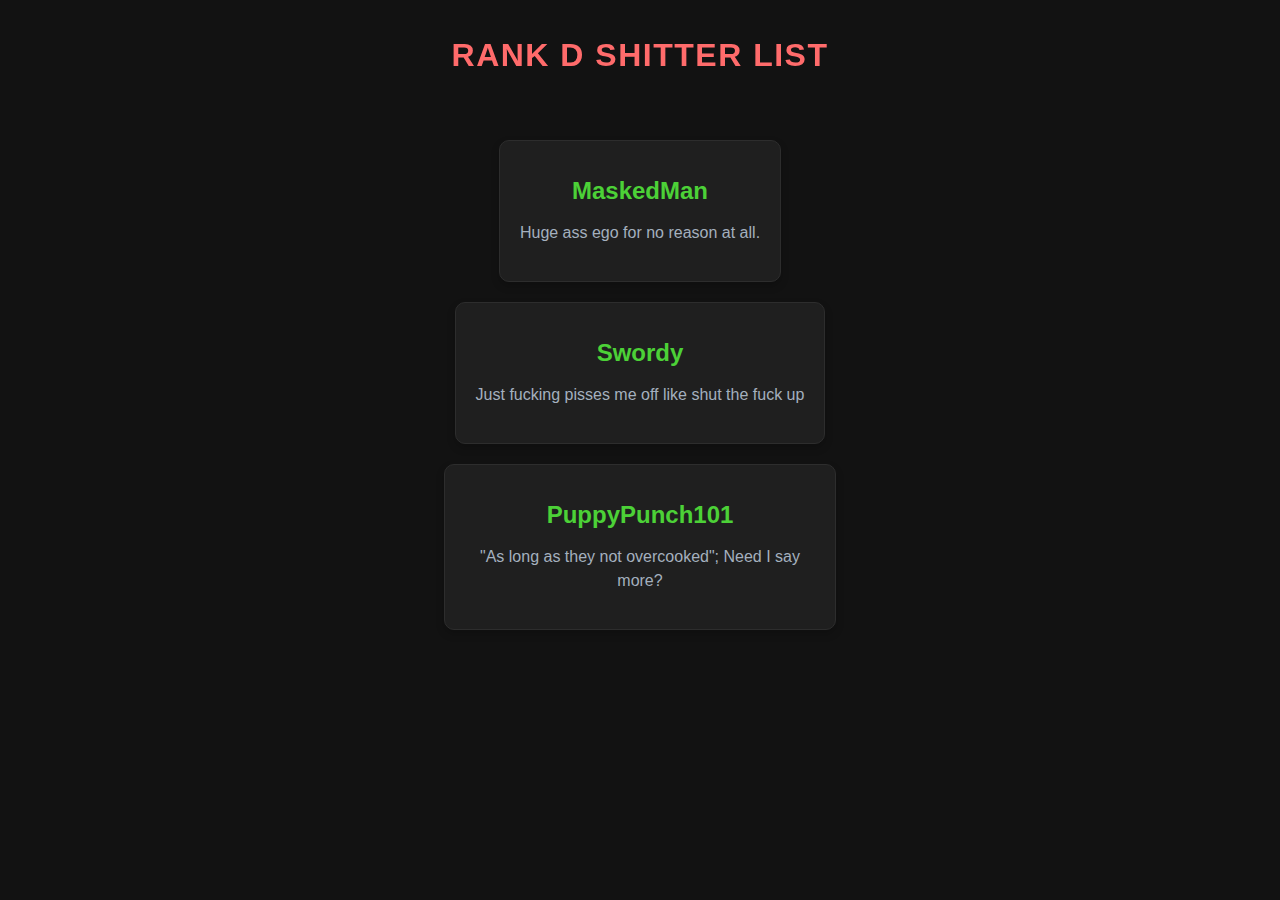
==== index.html @ 9c32daf8 "Add files via upload" ====
<!DOCTYPE html>
<html>
<head>
    <title>Rank D Shitter List</title>
    <style>
        body {
            font-family: 'Segoe UI', Tahoma, Geneva, Verdana, sans-serif;
            margin: 0;
            padding: 0;
            background-color: #121212;
            color: #ffffff;
            display: flex;
            flex-direction: column;
            align-items: center;
            overflow-y: auto;
            padding-top: 60px; /* space for the fixed title */
        }
        
        .main-title {
            font-size: 32px;
            color: #ff6b6b;
            position: fixed; /* make the title fixed */
            top: 10px; /* position from the top */
            left: 50%;
            transform: translateX(-50%); /* center the title */
            text-transform: uppercase;
            letter-spacing: 1.5px;
            z-index: 1000; /* ensure it's above other elements */
        }
        
        .embed-container {
            background-color: #1f1f1f;
            border: 1px solid #2d2d2d;
            border-radius: 10px;
            box-shadow: 0 4px 8px rgba(0, 0, 0, 0.2);
            padding: 20px;
            max-width: 350px;
            text-align: center;
            margin-bottom: 20px; /* space between entries */
        }

        .embed-container:first-of-type {
            margin-top: 80px; /* additional space for the first element */
        }
        
        .title {
            font-size: 24px;
            color: #4cd137;
            margin-bottom: 15px;
        }
        
        .subtext {
            font-size: 16px;
            color: #a4b0be;
            line-height: 1.5;
        }
    </style>
</head>
<body>
    <h2 class="main-title">Rank D Shitter List</h2>
    <div class="embed-container">
        <h1 class="title">MaskedMan</h1>
        <p class="subtext">Huge ass ego for no reason at all.</p>
    </div>
    <div class="embed-container">
        <h1 class="title">Swordy</h1>
        <p class="subtext">Just fucking pisses me off like shut the fuck up</p>
    </div>
    <div class="embed-container">
        <h1 class="title">PuppyPunch101</h1>
        <p class="subtext">"As long as they not overcooked"; Need I say more?</p>
    </div>
</body>
</html>
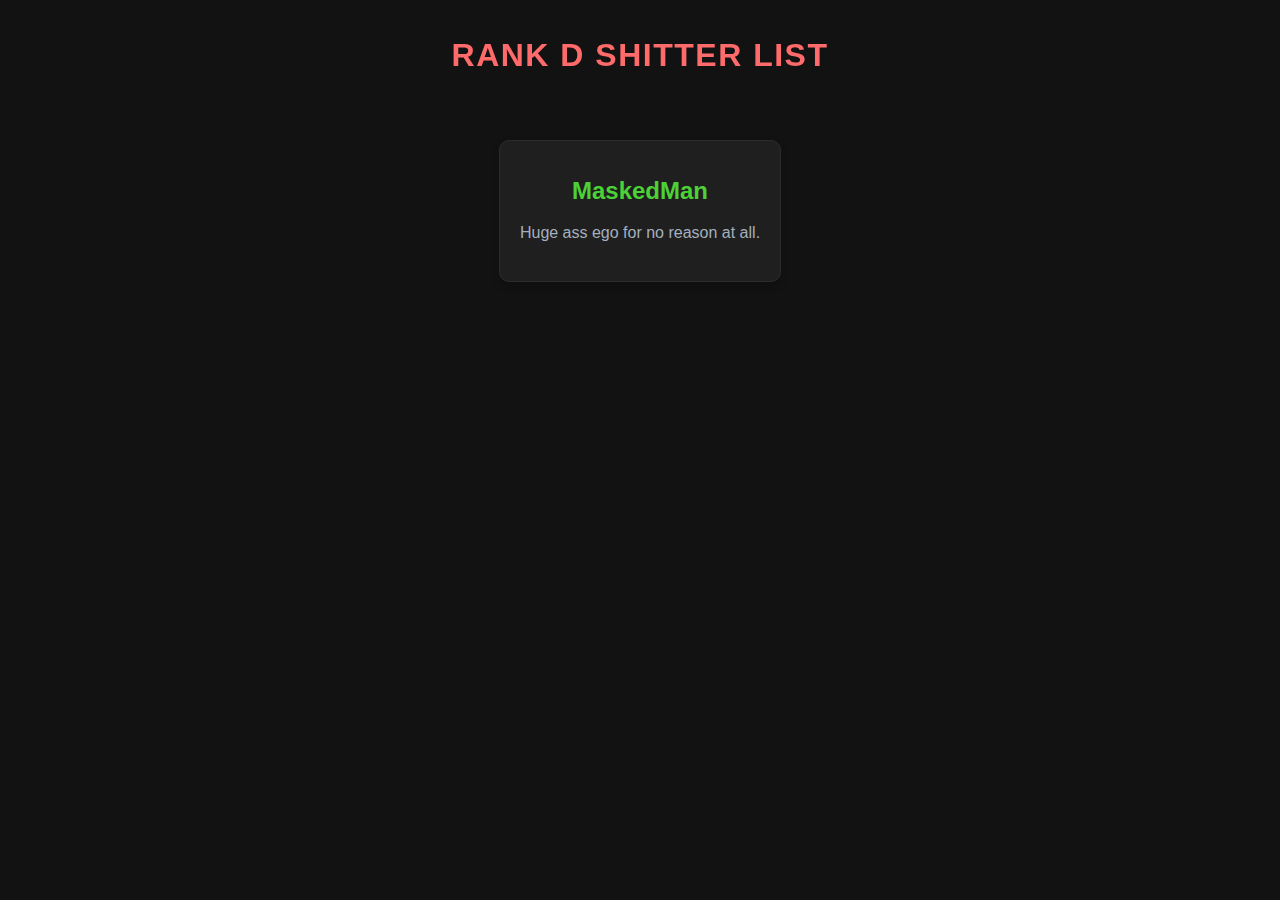
==== commit bf7bb5cc: "Update index.html" ====
--- a/index.html
+++ b/index.html
@@ -62,13 +62,5 @@
         <h1 class="title">MaskedMan</h1>
         <p class="subtext">Huge ass ego for no reason at all.</p>
     </div>
-    <div class="embed-container">
-        <h1 class="title">Swordy</h1>
-        <p class="subtext">Just fucking pisses me off like shut the fuck up</p>
-    </div>
-    <div class="embed-container">
-        <h1 class="title">PuppyPunch101</h1>
-        <p class="subtext">"As long as they not overcooked"; Need I say more?</p>
-    </div>
 </body>
 </html>
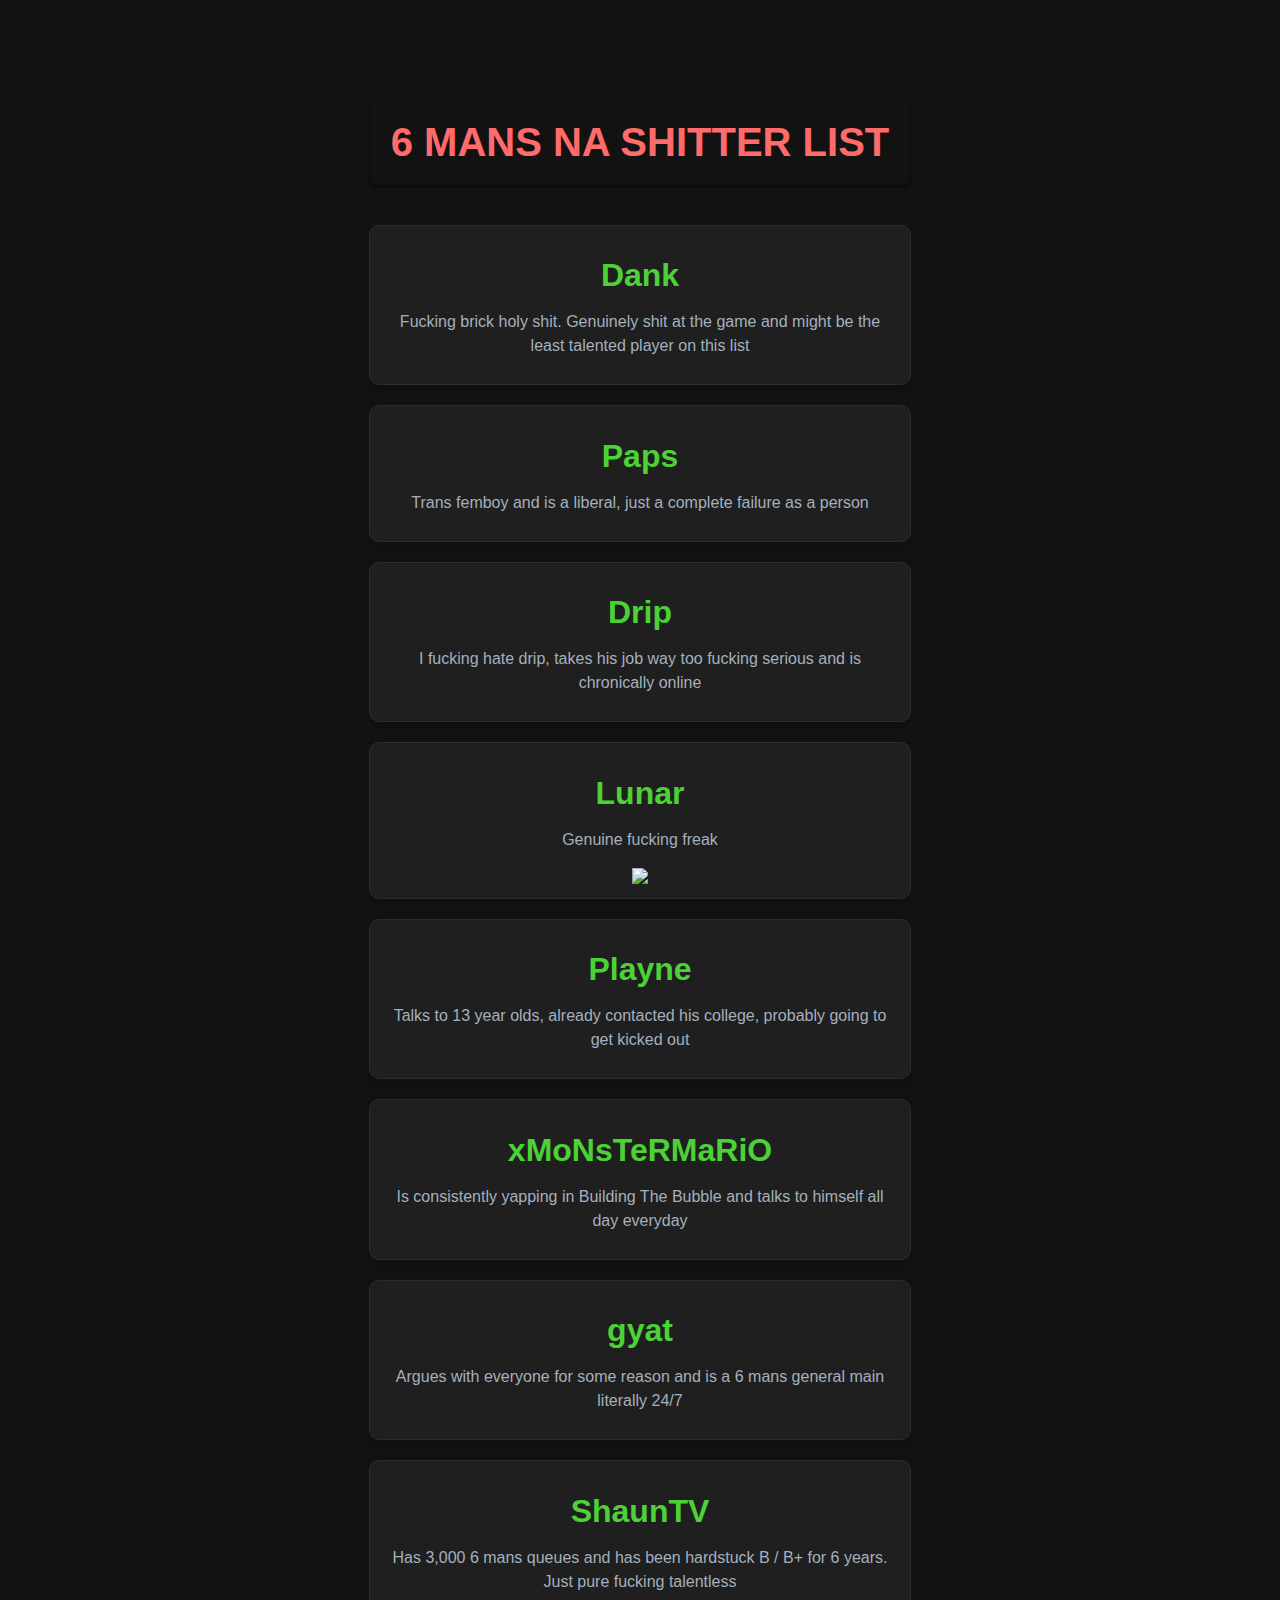
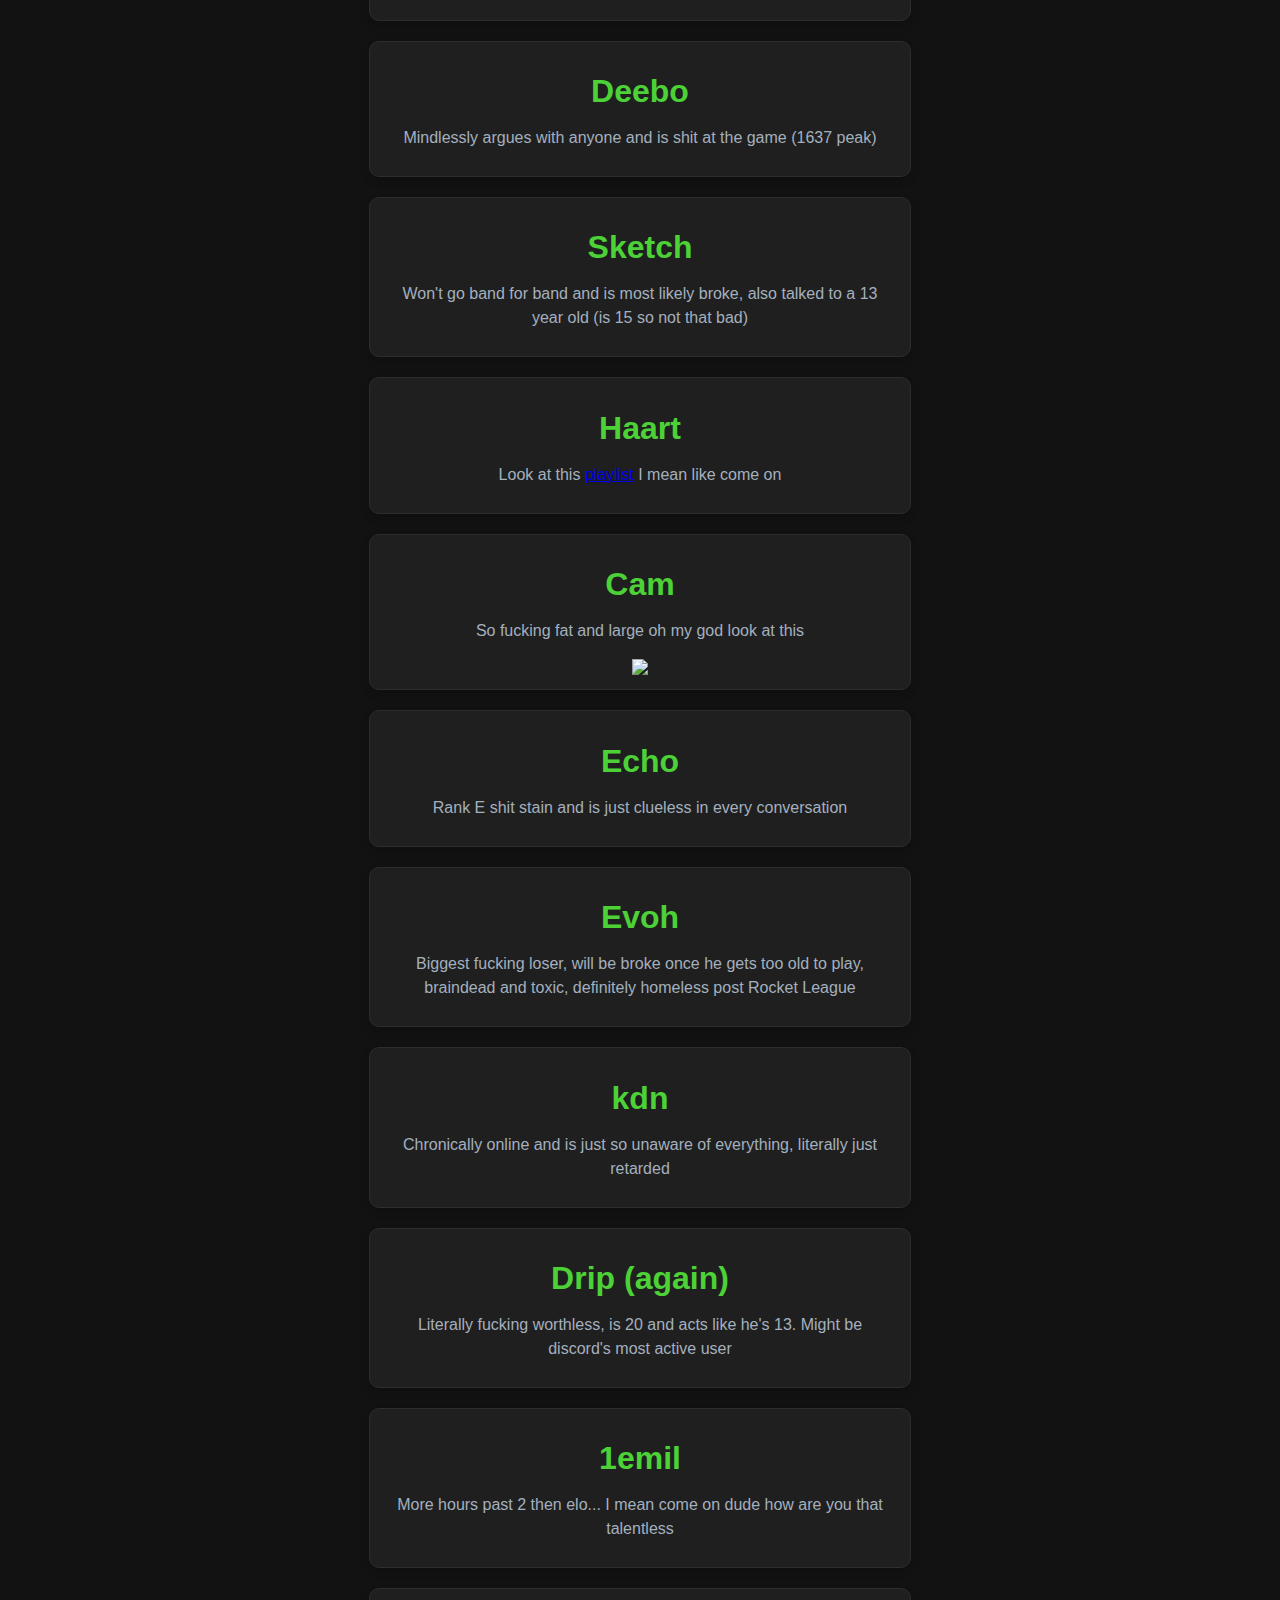
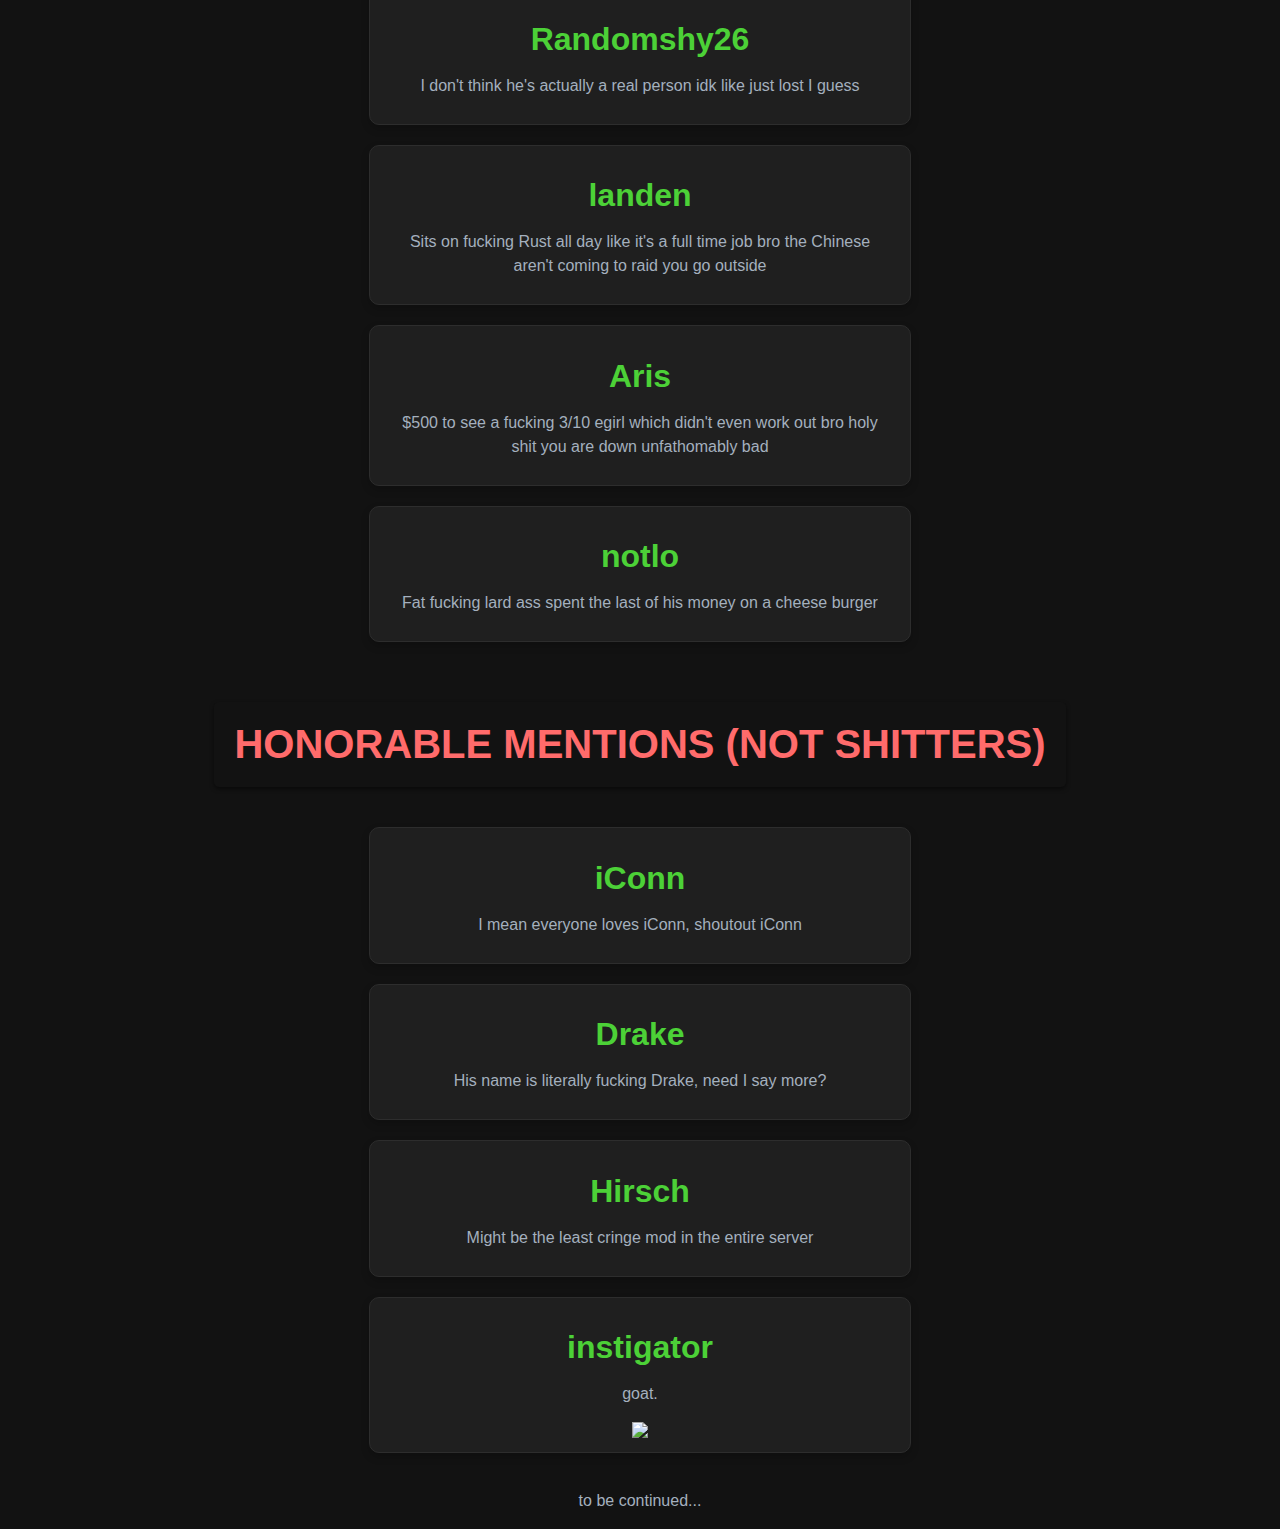
==== commit eb84f557: "Update index.html" ====
--- a/index.html
+++ b/index.html
@@ -1,7 +1,7 @@
 <!DOCTYPE html>
 <html>
 <head>
-    <title>Rank D Shitter List</title>
+    <title>6 Mans NA Shit List</title>
     <style>
         body {
             font-family: 'Segoe UI', Tahoma, Geneva, Verdana, sans-serif;
@@ -15,17 +15,19 @@
             overflow-y: auto;
             padding-top: 60px; /* space for the fixed title */
         }
-        
-        .main-title {
-            font-size: 32px;
+
+        .content-title {
+            font-size: 40px;
             color: #ff6b6b;
-            position: fixed; /* make the title fixed */
-            top: 10px; /* position from the top */
-            left: 50%;
-            transform: translateX(-50%); /* center the title */
+            margin: 40px 0;
             text-transform: uppercase;
-            letter-spacing: 1.5px;
-            z-index: 1000; /* ensure it's above other elements */
+            text-align: center;
+            background-color: #121212; /* same as body background for consistency */
+            padding: 20px; /* some padding for aesthetic */
+            border-radius: 5px; /* optional, for a slightly rounded look */
+            box-shadow: 0 2px 4px rgba(0, 0, 0, 0.5); /* optional, adds depth */
+            width: max-content; /* ensures the background only covers the text */
+            max-width: 90%; 
         }
         
         .embed-container {
@@ -33,23 +35,29 @@
             border: 1px solid #2d2d2d;
             border-radius: 10px;
             box-shadow: 0 4px 8px rgba(0, 0, 0, 0.2);
-            padding: 20px;
-            max-width: 350px;
+            padding: 10px 20px;
+            width: 500px;
             text-align: center;
             margin-bottom: 20px; /* space between entries */
         }
 
-        .embed-container:first-of-type {
-            margin-top: 80px; /* additional space for the first element */
-        }
-        
         .title {
-            font-size: 24px;
+            font-size: 32px;
             color: #4cd137;
             margin-bottom: 15px;
         }
         
+        .subimage {
+            width: 350px;
+        }
+
         .subtext {
+            font-size: 16px;
+            color: #a4b0be;
+            line-height: 1.5;
+        }
+
+        .bottom {
             font-size: 16px;
             color: #a4b0be;
             line-height: 1.5;
@@ -57,10 +65,116 @@
     </style>
 </head>
 <body>
-    <h2 class="main-title">Rank D Shitter List</h2>
+    <h2 class="content-title">6 Mans NA Shitter List</h2>
     <div class="embed-container">
-        <h1 class="title">MaskedMan</h1>
-        <p class="subtext">Huge ass ego for no reason at all.</p>
+        <h1 class="title">Dank</h1>
+        <p class="subtext">Fucking brick holy shit. Genuinely shit at the game and might be the least talented player on this list</p>
     </div>
+    <div class="embed-container">
+        <h1 class="title">Paps</h1>
+        <p class="subtext">Trans femboy and is a liberal, just a complete failure as a person</p>
+    </div>
+    <div class="embed-container">
+        <h1 class="title">Drip</h1>
+        <p class="subtext">I fucking hate drip, takes his job way too fucking serious and is chronically online</p>
+    </div>
+    <div class="embed-container">
+        <h1 class="title">Lunar</h1>
+        <p class="subtext">Genuine fucking freak</p>
+        <img class="subimage" src="https://cdn.discordapp.com/attachments/621742769643454467/1002294001543684136/ezgif-1-fe1ec24dd4.gif?ex=658dca07&is=657b5507&hm=e341e20a75f1bc171e73c95a4790aabe604290309bf7041bd0ae644661bacc8a&">
+    </div>
+    <div class="embed-container">
+        <h1 class="title">Playne</h1>
+        <p class="subtext">Talks to 13 year olds, already contacted his college, probably going to get kicked out</p>
+    </div>
+    <div class="embed-container">
+        <h1 class="title">xMoNsTeRMaRiO</h1>
+        <p class="subtext">Is consistently yapping in Building The Bubble and talks to himself all day everyday</p>
+    </div>
+    <div class="embed-container">
+        <h1 class="title">gyat</h1>
+        <p class="subtext">Argues with everyone for some reason and is a 6 mans general main literally 24/7</p>
+    </div>
+    <div class="embed-container">
+        <h1 class="title">ShaunTV</h1>
+        <p class="subtext">Has 3,000 6 mans queues and has been hardstuck B / B+ for 6 years. Just pure fucking talentless</p>
+    </div>
+    <div class="embed-container">
+        <h1 class="title">Deebo</h1>
+        <p class="subtext">Mindlessly argues with anyone and is shit at the game (1637 peak)</p>
+    </div>
+    <div class="embed-container">
+        <h1 class="title">Sketch</h1>
+        <p class="subtext">Won't go band for band and is most likely broke, also talked to a 13 year old (is 15 so not that bad)</p>
+    </div>
+    <div class="embed-container">
+        <h1 class="title">Haart</h1>
+        <p class="subtext">Look at this <a href=https://open.spotify.com/playlist/35Pq15JHAcwTnUpc6x0HLT>playlist</a> I mean like come on</p>
+    </div>
+    <div class="embed-container">
+        <h1 class="title">Cam</h1>
+        <p class="subtext">So fucking fat and large oh my god look at this</p>
+        <img class="subimage" src="https://cdn.discordapp.com/attachments/930975490460778566/1167331450631245854/file-PdTXjjIkDZp4xDkvcSotej9E.png?ex=658e56a1&is=657be1a1&hm=9e9ab73f0dd86a534aac9c037a10ab021d6a96a2cbc41c2c88e37678b25cfbb6">
+    </div>
+    <div class="embed-container">
+        <h1 class="title">Echo</h1>
+        <p class="subtext">Rank E shit stain and is just clueless in every conversation</p>
+    </div>
+    <div class="embed-container">
+        <h1 class="title">Evoh</h1>
+        <p class="subtext">Biggest fucking loser, will be broke once he gets too old to play, braindead and toxic, definitely homeless post Rocket League</p>
+    </div>
+    <div class="embed-container">
+        <h1 class="title">kdn</h1>
+        <p class="subtext">Chronically online and is just so unaware of everything, literally just retarded</p>
+    </div>
+    <div class="embed-container">
+        <h1 class="title">Drip (again)</h1>
+        <p class="subtext">Literally fucking worthless, is 20 and acts like he's 13. Might be discord's most active user</p>
+    </div>
+    <div class="embed-container">
+        <h1 class="title">1emil</h1>
+        <p class="subtext">More hours past 2 then elo... I mean come on dude how are you that talentless</p>
+    </div>
+    <div class="embed-container">
+        <h1 class="title">Randomshy26</h1>
+        <p class="subtext">I don't think he's actually a real person idk like just lost I guess</p>
+    </div>
+    <div class="embed-container">
+        <h1 class="title">landen</h1>
+        <p class="subtext">Sits on fucking Rust all day like it's a full time job bro the Chinese aren't coming to raid you go outside</p>
+    </div>
+    <div class="embed-container">
+        <h1 class="title">Aris</h1>
+        <p class="subtext">$500 to see a fucking 3/10 egirl which didn't even work out bro holy shit you are down unfathomably bad</p>
+    </div>
+    <div class="embed-container">
+        <h1 class="title">notlo</h1>
+        <p class="subtext">Fat fucking lard ass spent the last of his money on a cheese burger</p>
+    </div>
+    
+
+
+    <h2 class="content-title">Honorable Mentions (Not Shitters)</h2>
+    <div class="embed-container">
+        <h1 class="title">iConn</h1>
+        <p class="subtext">I mean everyone loves iConn, shoutout iConn</p>
+    </div>
+    <div class="embed-container">
+        <h1 class="title">Drake</h1>
+        <p class="subtext">His name is literally fucking Drake, need I say more?</p>
+    </div>
+    <div class="embed-container">
+        <h1 class="title">Hirsch</h1>
+        <p class="subtext">Might be the least cringe mod in the entire server</p>
+    </div>
+    <div class="embed-container">
+        <h1 class="title">instigator</h1>
+        <p class="subtext">goat.</p>
+        <img class="subimage" src="https://cdn.discordapp.com/attachments/930975490460778566/1186193910435946557/Rx3820wb_400x400.jpg?ex=65925c2a&is=657fe72a&hm=ab1f59b7ea1c1e7e8b8e67b4d770ea5acebc30c1d2af4aeb9b29db7d799099cb&">
+    </div>
+    
+    <p class="bottom">to be continued...</p>
+    
 </body>
 </html>
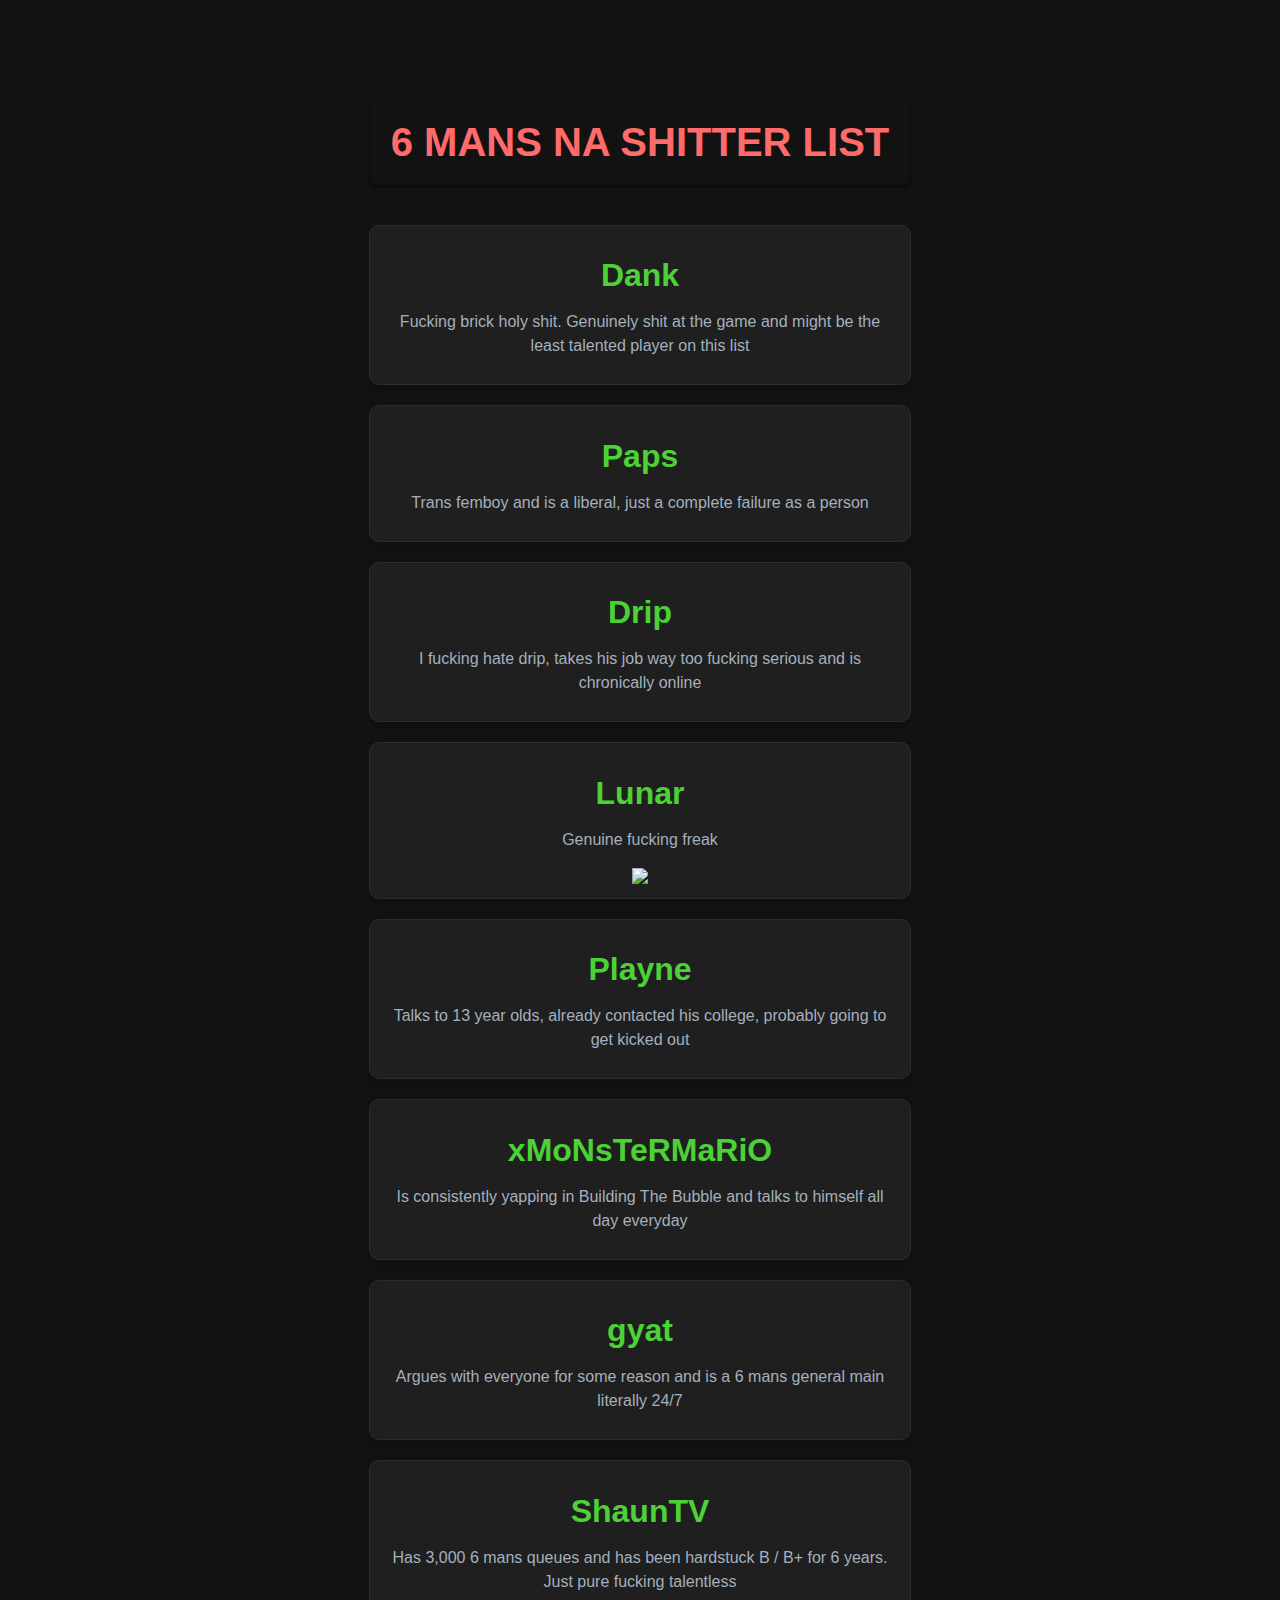
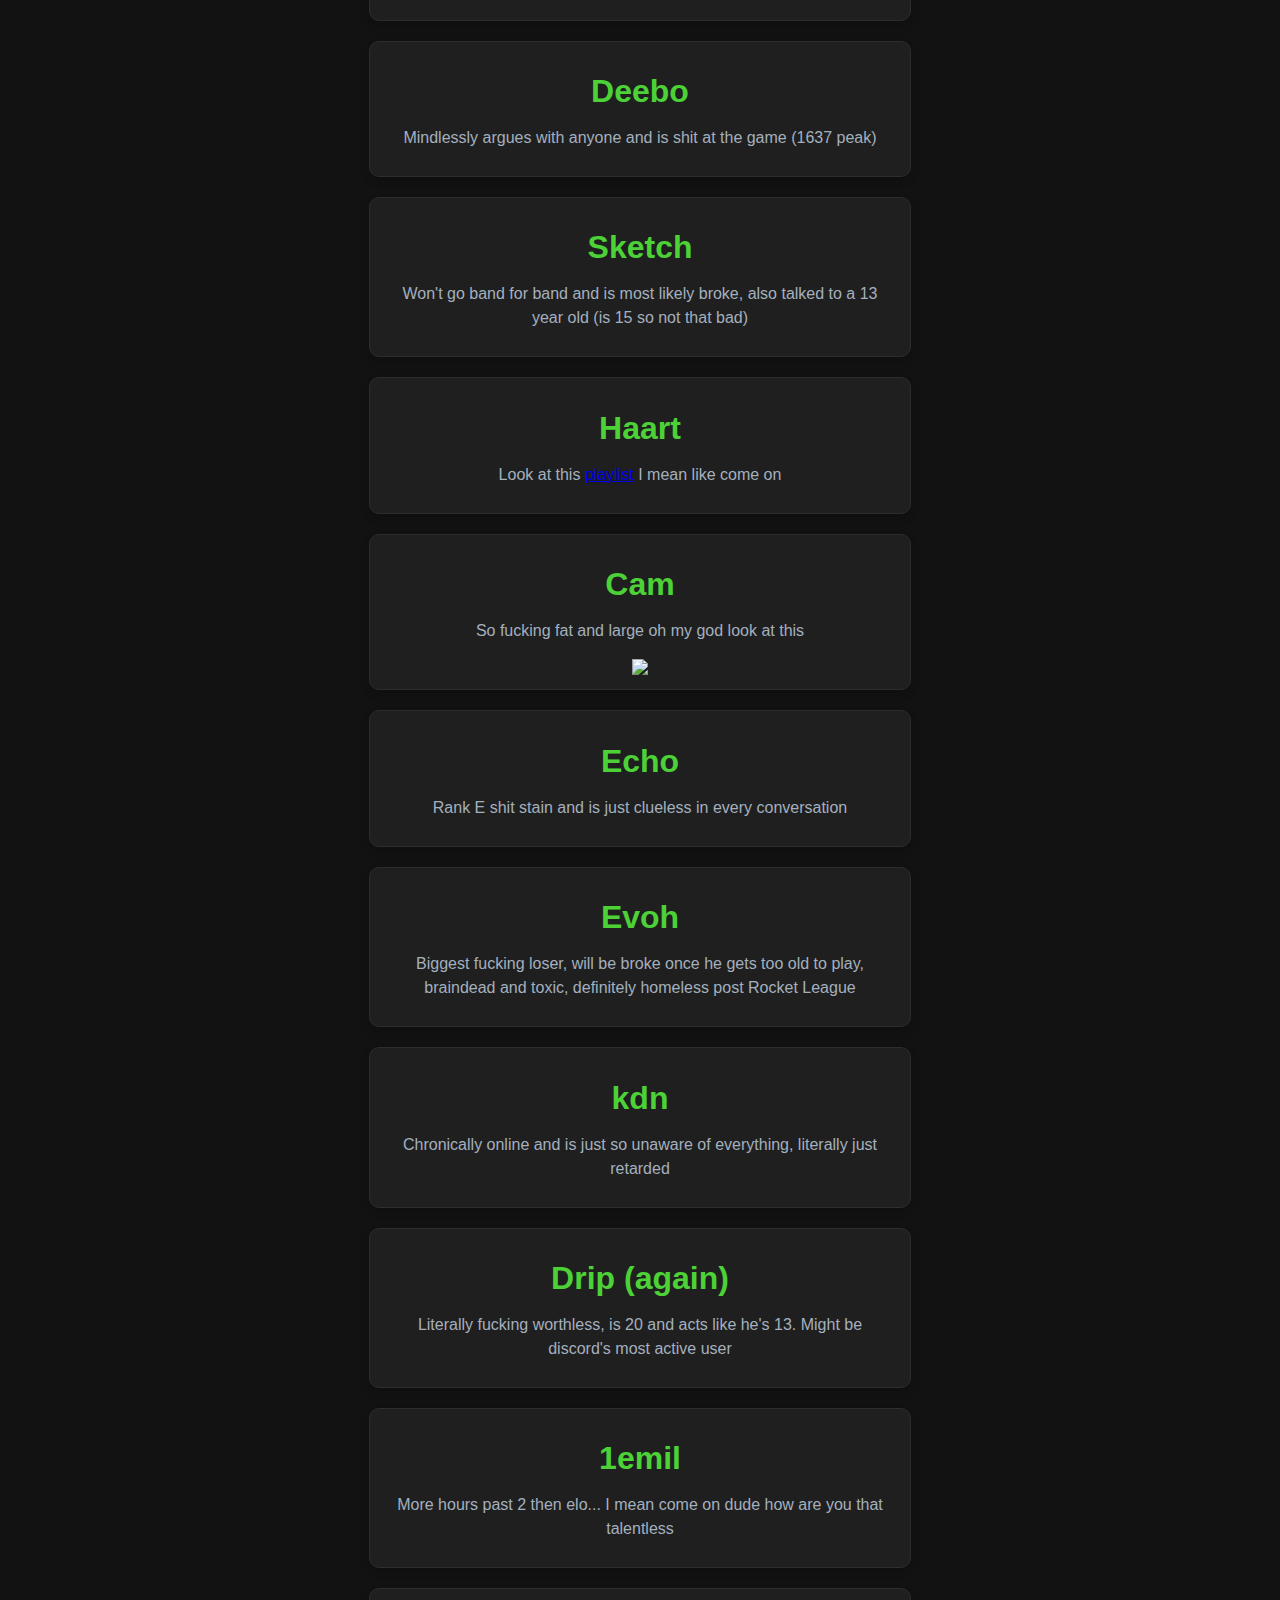
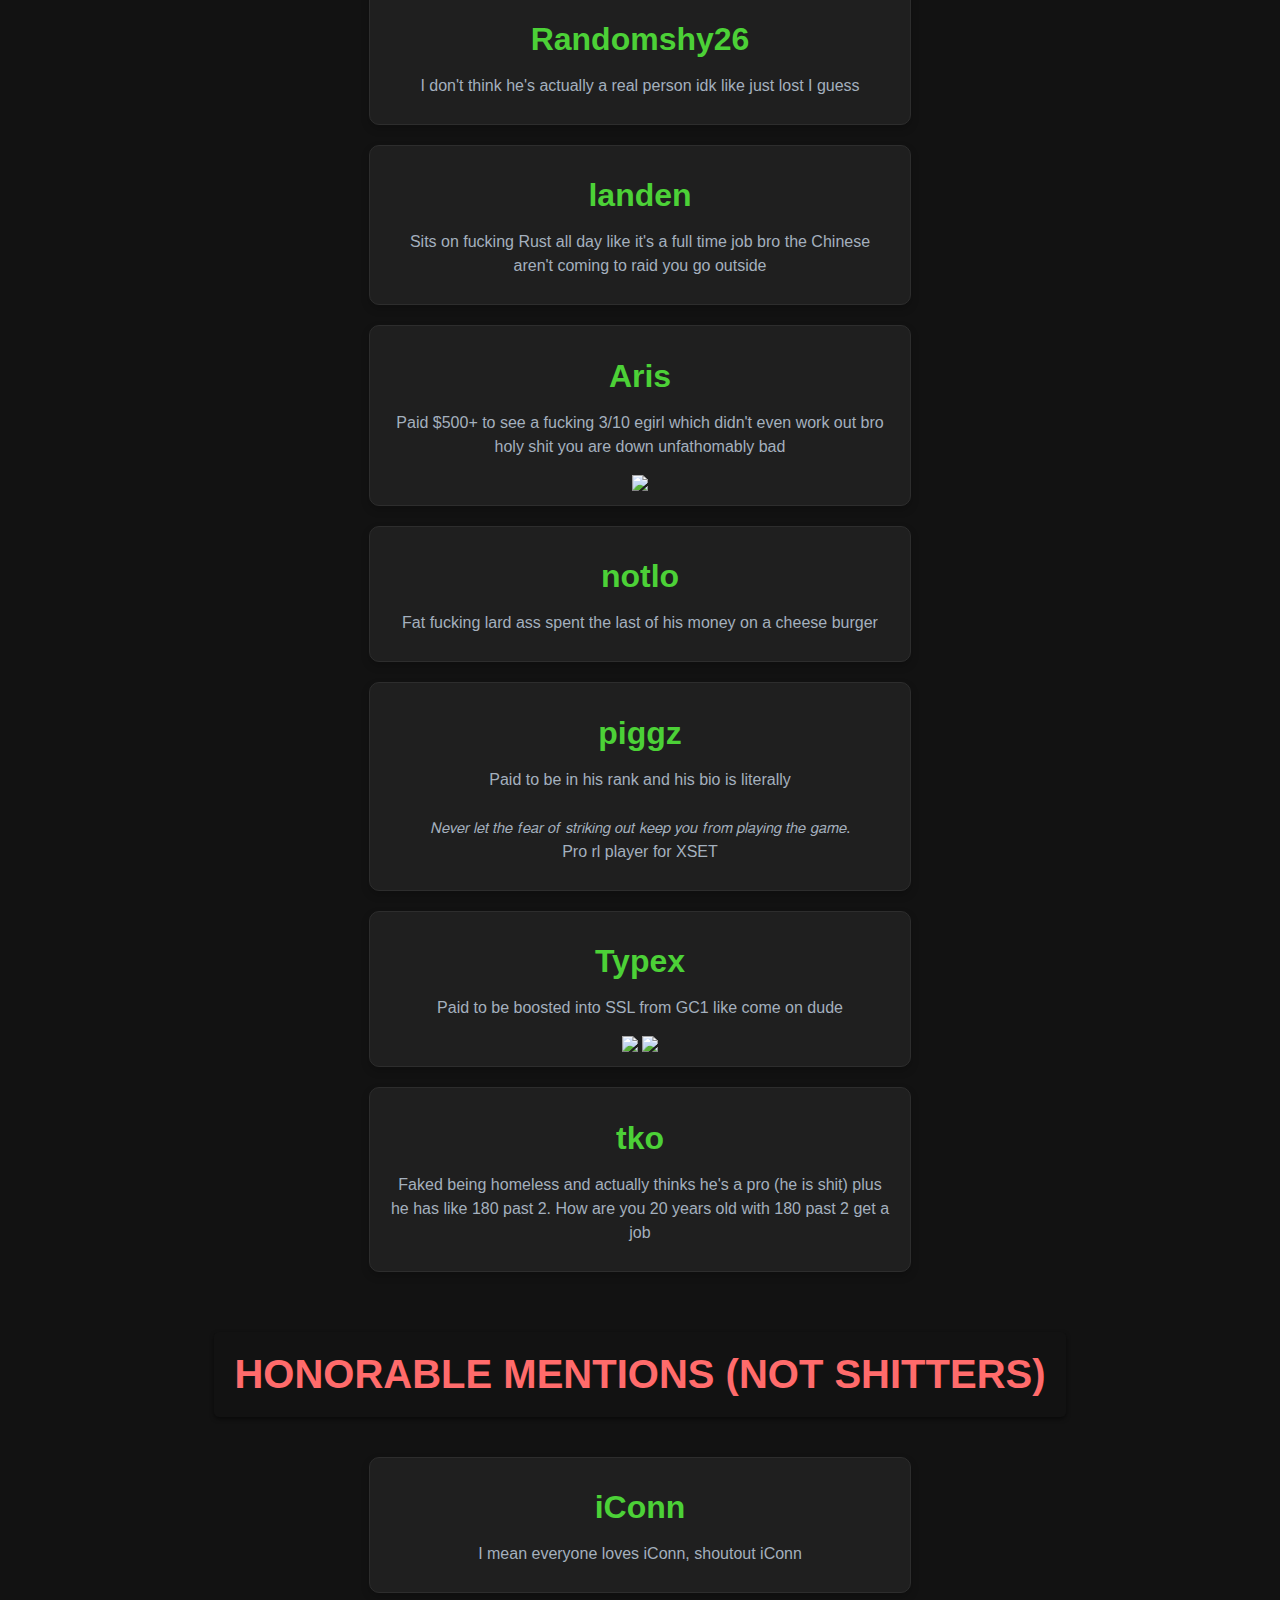
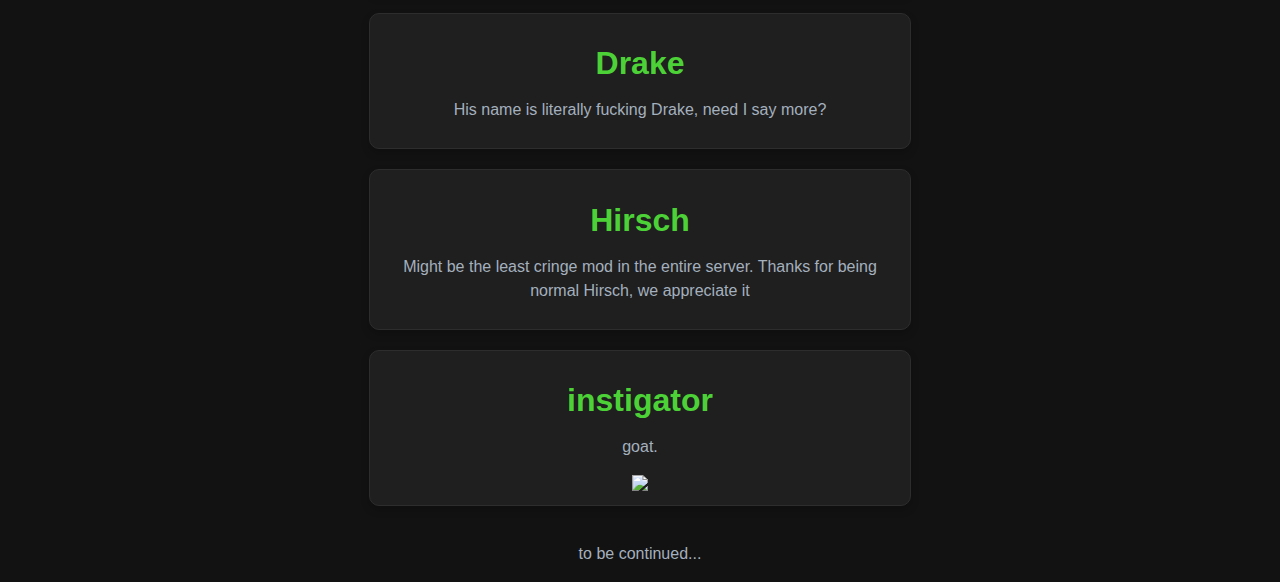
==== commit 6235dfc8: "Update index.html" ====
--- a/index.html
+++ b/index.html
@@ -2,6 +2,15 @@
 <html>
 <head>
     <title>6 Mans NA Shit List</title>
+    <link rel="apple-touch-icon" sizes="180x180" href="https://cdn.discordapp.com/attachments/930975490460778566/1186382942872817695/Rx3820gggwb_400x400.png?ex=65930c37&amp;is=65809737&amp;hm=f20cc4f1c38bc516bd954c93b74b8282093c9cb081061e4e7e5db4926f9dc01a&amp;/apple-touch-icon.png">
+    <link rel="icon" type="image/png" sizes="32x32" href="https://cdn.discordapp.com/attachments/930975490460778566/1186382942872817695/Rx3820gggwb_400x400.png?ex=65930c37&amp;is=65809737&amp;hm=f20cc4f1c38bc516bd954c93b74b8282093c9cb081061e4e7e5db4926f9dc01a&amp;/favicon-32x32.png">
+    <link rel="icon" type="image/png" sizes="16x16" href="https://cdn.discordapp.com/attachments/930975490460778566/1186382942872817695/Rx3820gggwb_400x400.png?ex=65930c37&amp;is=65809737&amp;hm=f20cc4f1c38bc516bd954c93b74b8282093c9cb081061e4e7e5db4926f9dc01a&amp;/favicon-16x16.png">
+    <link rel="manifest" href="https://cdn.discordapp.com/attachments/930975490460778566/1186382942872817695/Rx3820gggwb_400x400.png?ex=65930c37&amp;is=65809737&amp;hm=f20cc4f1c38bc516bd954c93b74b8282093c9cb081061e4e7e5db4926f9dc01a&amp;/site.webmanifest">
+    <link rel="mask-icon" href="https://cdn.discordapp.com/attachments/930975490460778566/1186382942872817695/Rx3820gggwb_400x400.png?ex=65930c37&amp;is=65809737&amp;hm=f20cc4f1c38bc516bd954c93b74b8282093c9cb081061e4e7e5db4926f9dc01a&amp;/safari-pinned-tab.svg" color="#5bbad5">
+    <link rel="shortcut icon" href="https://cdn.discordapp.com/attachments/930975490460778566/1186382942872817695/Rx3820gggwb_400x400.png?ex=65930c37&amp;is=65809737&amp;hm=f20cc4f1c38bc516bd954c93b74b8282093c9cb081061e4e7e5db4926f9dc01a&amp;/favicon.ico">
+    <meta name="msapplication-TileColor" content="#da532c">
+    <meta name="msapplication-config" content="https://cdn.discordapp.com/attachments/930975490460778566/1186382942872817695/Rx3820gggwb_400x400.png?ex=65930c37&amp;is=65809737&amp;hm=f20cc4f1c38bc516bd954c93b74b8282093c9cb081061e4e7e5db4926f9dc01a&amp;/browserconfig.xml">
+    <meta name="theme-color" content="#ffffff">
     <style>
         body {
             font-family: 'Segoe UI', Tahoma, Geneva, Verdana, sans-serif;
@@ -48,7 +57,7 @@
         }
         
         .subimage {
-            width: 350px;
+            width: 400px;
         }
 
         .subtext {
@@ -140,19 +149,34 @@
         <h1 class="title">Randomshy26</h1>
         <p class="subtext">I don't think he's actually a real person idk like just lost I guess</p>
     </div>
-    <div class="embed-container">
+    <div class="embed-container">   
         <h1 class="title">landen</h1>
         <p class="subtext">Sits on fucking Rust all day like it's a full time job bro the Chinese aren't coming to raid you go outside</p>
     </div>
     <div class="embed-container">
         <h1 class="title">Aris</h1>
-        <p class="subtext">$500 to see a fucking 3/10 egirl which didn't even work out bro holy shit you are down unfathomably bad</p>
+        <p class="subtext">Paid $500+ to see a fucking 3/10 egirl which didn't even work out bro holy shit you are down unfathomably bad</p>
+        <img class="subimage" src="https://media.discordapp.net/attachments/963235810331721738/1182902194891145266/image.png?ex=658f9d04&is=657d2804&hm=81caf7035f1134b94c045566a067643f605517431147311d669427c152e6c20c&=&format=webp&quality=lossless&width=765&height=1361">
     </div>
     <div class="embed-container">
         <h1 class="title">notlo</h1>
         <p class="subtext">Fat fucking lard ass spent the last of his money on a cheese burger</p>
     </div>
-    
+    <div class="embed-container">
+        <h1 class="title">piggz</h1>
+        <p class="subtext">Paid to be in his rank and his bio is literally<br><br>𝘕𝘦𝘷𝘦𝘳 𝘭𝘦𝘵 𝘵𝘩𝘦 𝘧𝘦𝘢𝘳 𝘰𝘧 𝘴𝘵𝘳𝘪𝘬𝘪𝘯𝘨 𝘰𝘶𝘵 𝘬𝘦𝘦𝘱 𝘺𝘰𝘶 𝘧𝘳𝘰𝘮 𝘱𝘭𝘢𝘺𝘪𝘯𝘨 𝘵𝘩𝘦 𝘨𝘢𝘮𝘦.<br>Pro rl player for XSET</p>
+    </div>    
+    <div class="embed-container">
+        <h1 class="title">Typex</h1>
+        <p class="subtext">Paid to be boosted into SSL from GC1 like come on dude</p>
+        <img class="subimage" src="https://cdn.discordapp.com/attachments/930975490460778566/1186370017625915512/image.png?ex=6593002d&is=65808b2d&hm=dcac5fe186d98bd66effbc362970f4bd2d88db1f0642d1907f7fd5742faff592&">
+        <img class="subimage" src="https://cdn.discordapp.com/attachments/930975490460778566/1186369968900673626/image.png?ex=65930022&is=65808b22&hm=7044b7421ee31bc68dc128e43e5fc4d65fe4f58db7b4dbcf2470030488a87337&">
+    </div>  
+    <div class="embed-container">
+        <h1 class="title">tko</h1>
+        <p class="subtext">Faked being homeless and actually thinks he's a pro (he is shit) plus he has like 180 past 2. How are you 20 years old with 180 past 2 get a job</p>
+    </div>  
+
 
 
     <h2 class="content-title">Honorable Mentions (Not Shitters)</h2>
@@ -166,7 +190,7 @@
     </div>
     <div class="embed-container">
         <h1 class="title">Hirsch</h1>
-        <p class="subtext">Might be the least cringe mod in the entire server</p>
+        <p class="subtext">Might be the least cringe mod in the entire server. Thanks for being normal Hirsch, we appreciate it</p>
     </div>
     <div class="embed-container">
         <h1 class="title">instigator</h1>
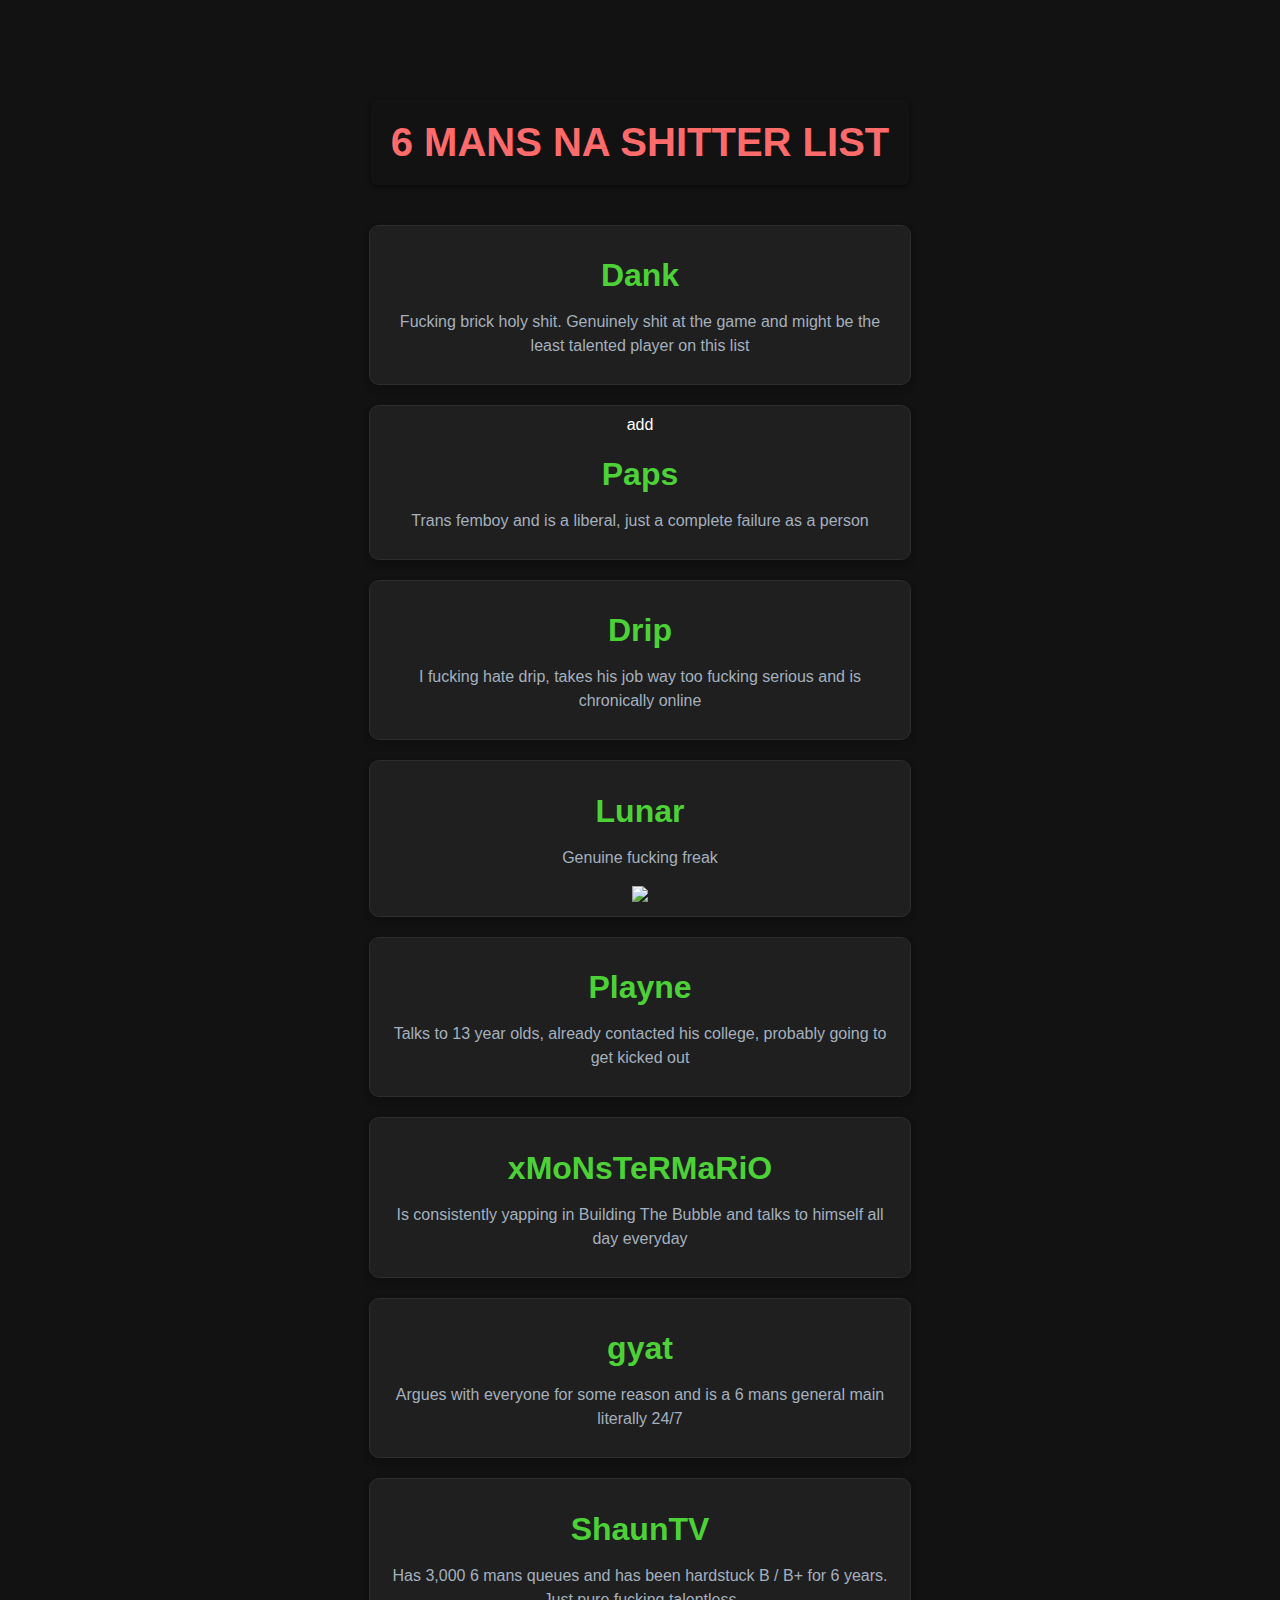
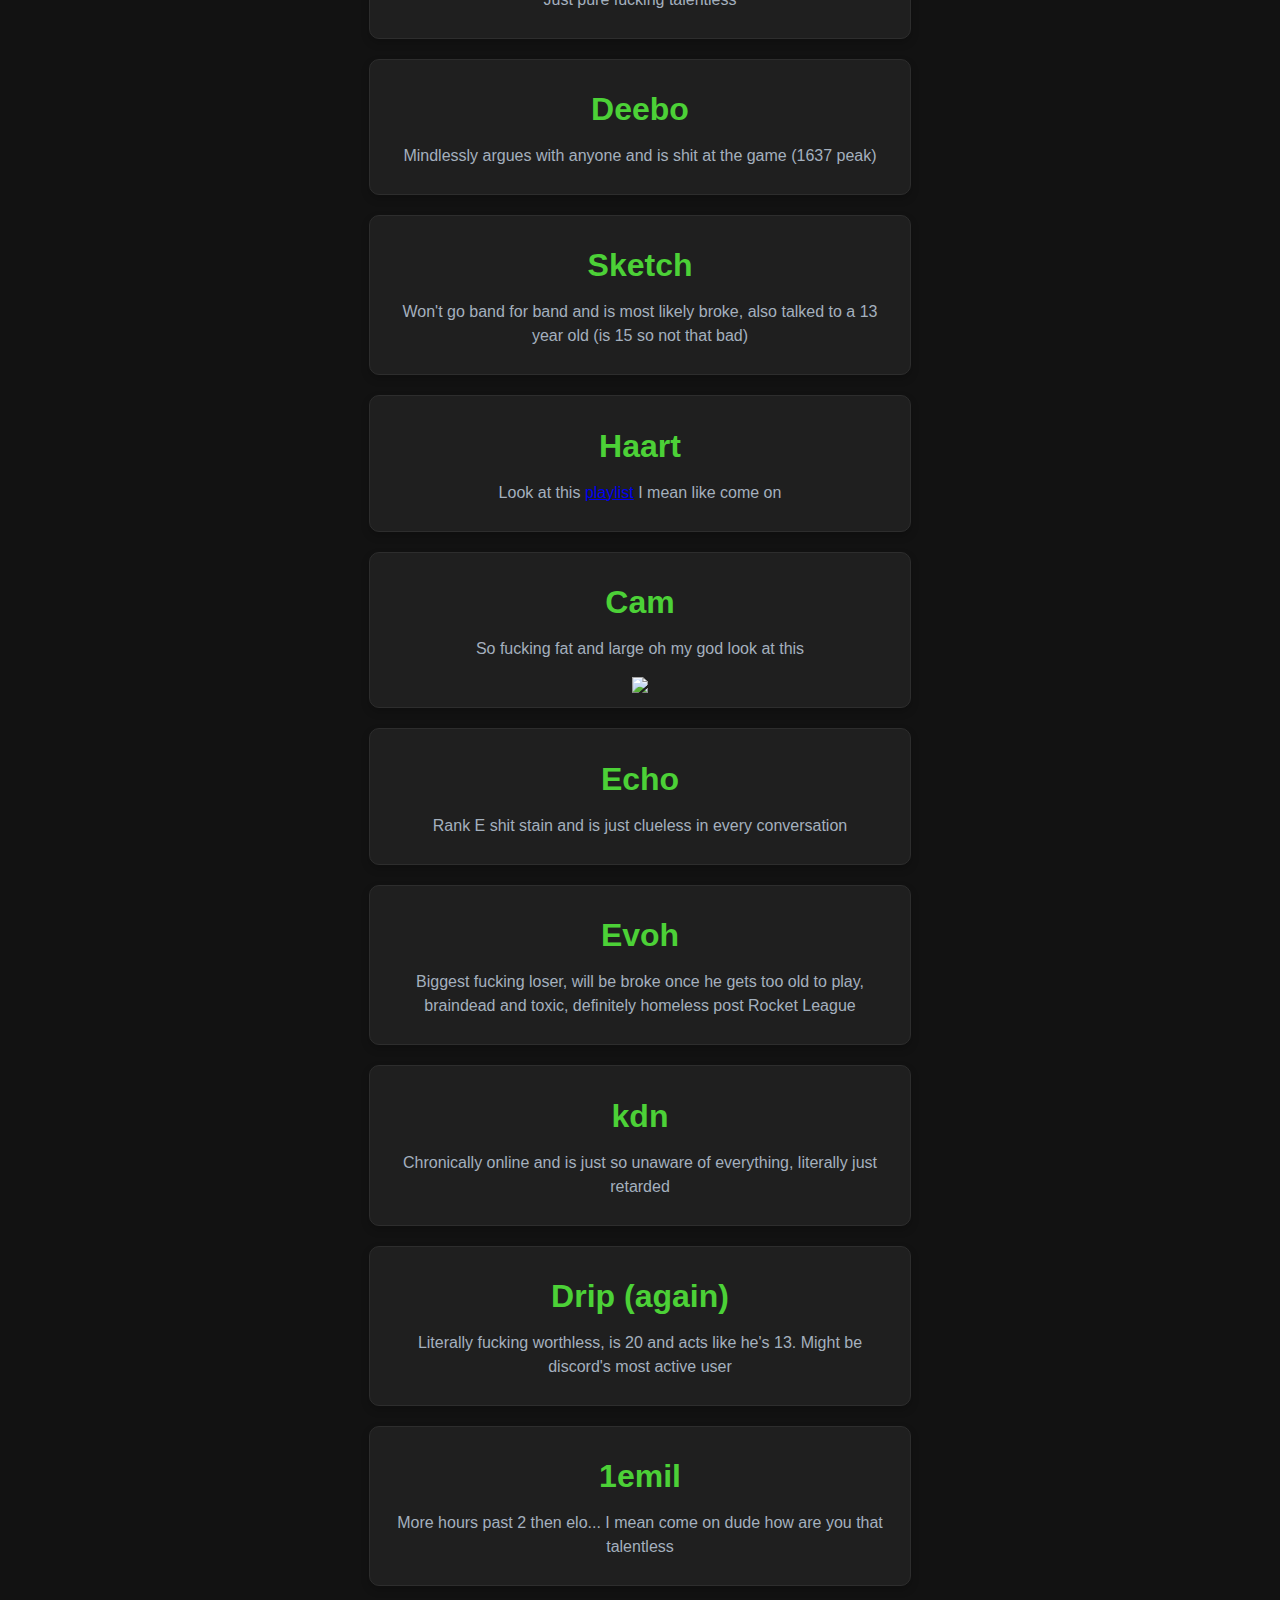
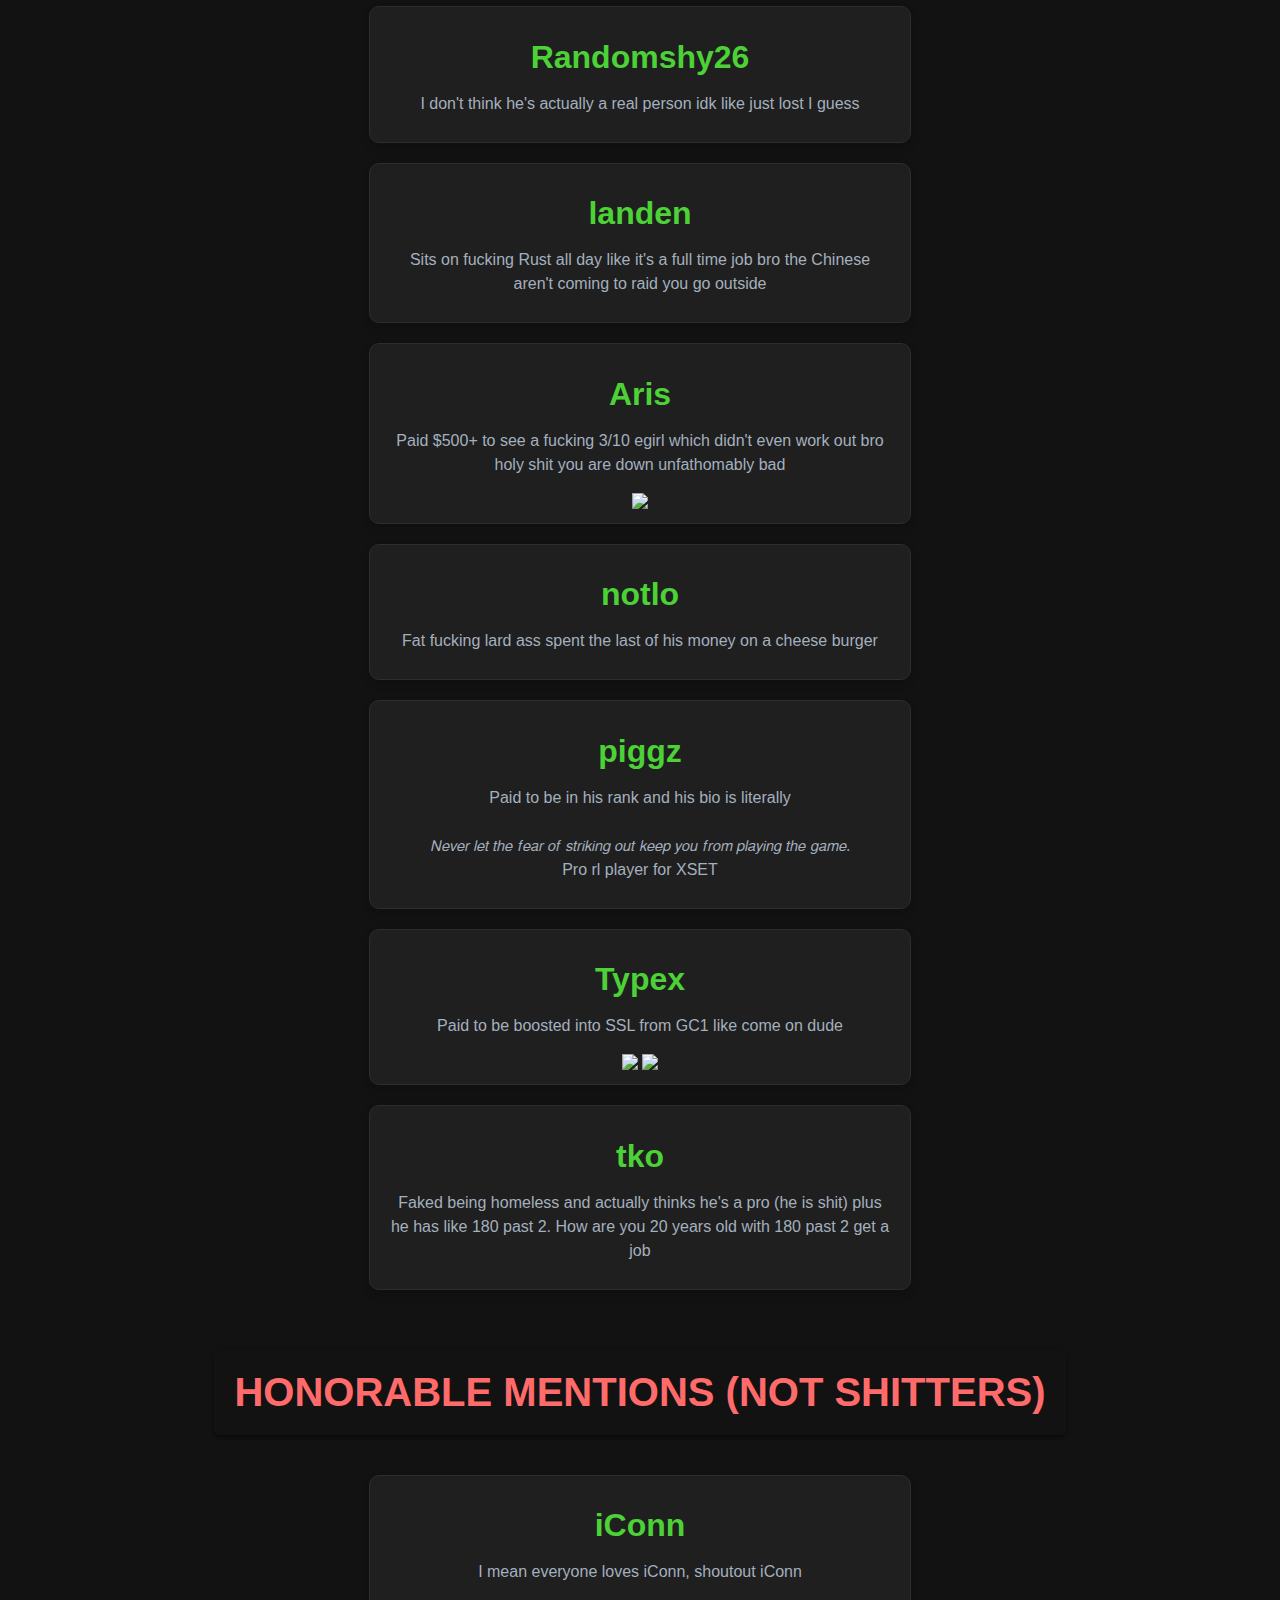
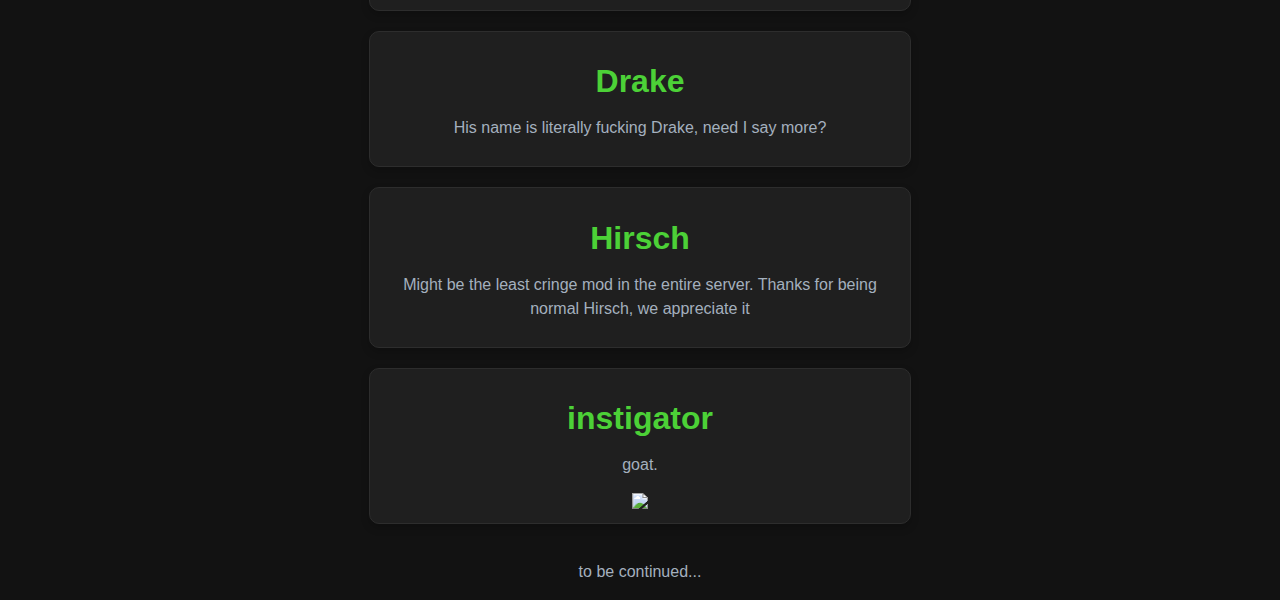
==== commit 968aeebd: "Update index.html" ====
--- a/index.html
+++ b/index.html
@@ -2,15 +2,19 @@
 <html>
 <head>
     <title>6 Mans NA Shit List</title>
-    <link rel="apple-touch-icon" sizes="180x180" href="https://cdn.discordapp.com/attachments/930975490460778566/1186382942872817695/Rx3820gggwb_400x400.png?ex=65930c37&amp;is=65809737&amp;hm=f20cc4f1c38bc516bd954c93b74b8282093c9cb081061e4e7e5db4926f9dc01a&amp;/apple-touch-icon.png">
-    <link rel="icon" type="image/png" sizes="32x32" href="https://cdn.discordapp.com/attachments/930975490460778566/1186382942872817695/Rx3820gggwb_400x400.png?ex=65930c37&amp;is=65809737&amp;hm=f20cc4f1c38bc516bd954c93b74b8282093c9cb081061e4e7e5db4926f9dc01a&amp;/favicon-32x32.png">
-    <link rel="icon" type="image/png" sizes="16x16" href="https://cdn.discordapp.com/attachments/930975490460778566/1186382942872817695/Rx3820gggwb_400x400.png?ex=65930c37&amp;is=65809737&amp;hm=f20cc4f1c38bc516bd954c93b74b8282093c9cb081061e4e7e5db4926f9dc01a&amp;/favicon-16x16.png">
-    <link rel="manifest" href="https://cdn.discordapp.com/attachments/930975490460778566/1186382942872817695/Rx3820gggwb_400x400.png?ex=65930c37&amp;is=65809737&amp;hm=f20cc4f1c38bc516bd954c93b74b8282093c9cb081061e4e7e5db4926f9dc01a&amp;/site.webmanifest">
-    <link rel="mask-icon" href="https://cdn.discordapp.com/attachments/930975490460778566/1186382942872817695/Rx3820gggwb_400x400.png?ex=65930c37&amp;is=65809737&amp;hm=f20cc4f1c38bc516bd954c93b74b8282093c9cb081061e4e7e5db4926f9dc01a&amp;/safari-pinned-tab.svg" color="#5bbad5">
-    <link rel="shortcut icon" href="https://cdn.discordapp.com/attachments/930975490460778566/1186382942872817695/Rx3820gggwb_400x400.png?ex=65930c37&amp;is=65809737&amp;hm=f20cc4f1c38bc516bd954c93b74b8282093c9cb081061e4e7e5db4926f9dc01a&amp;/favicon.ico">
-    <meta name="msapplication-TileColor" content="#da532c">
-    <meta name="msapplication-config" content="https://cdn.discordapp.com/attachments/930975490460778566/1186382942872817695/Rx3820gggwb_400x400.png?ex=65930c37&amp;is=65809737&amp;hm=f20cc4f1c38bc516bd954c93b74b8282093c9cb081061e4e7e5db4926f9dc01a&amp;/browserconfig.xml">
-    <meta name="theme-color" content="#ffffff">
+    <link rel="apple-touch-icon" sizes="180x180" href="https://cdn.discordapp.com/attachments/930975490460778566/1186382942872817695/Rx3820gggwb_400x400.png?ex=65930c37&amp;is=65809737&amp;hm=f20cc4f1c38bc516bd954c93b74b8282093c9cb081061e4e7e5db4926f9dc01a&amp;">
+    <link rel="icon" type="image/png" sizes="32x32" href="https://cdn.discordapp.com/attachments/930975490460778566/1186382942872817695/Rx3820gggwb_400x400.png?ex=65930c37&amp;is=65809737&amp;hm=f20cc4f1c38bc516bd954c93b74b8282093c9cb081061e4e7e5db4926f9dc01a&amp;">
+    <link rel="icon" type="image/png" sizes="16x16" href="https://cdn.discordapp.com/attachments/930975490460778566/1186382942872817695/Rx3820gggwb_400x400.png?ex=65930c37&amp;is=65809737&amp;hm=f20cc4f1c38bc516bd954c93b74b8282093c9cb081061e4e7e5db4926f9dc01a&amp;">
+    <link rel="manifest" href="https://cdn.discordapp.com/attachments/930975490460778566/1186382942872817695/Rx3820gggwb_400x400.png?ex=65930c37&amp;is=65809737&amp;hm=f20cc4f1c38bc516bd954c93b74b8282093c9cb081061e4e7e5db4926f9dc01a&amp;">
+    <link rel="mask-icon" href="https://cdn.discordapp.com/attachments/930975490460778566/1186382942872817695/Rx3820gggwb_400x400.png?ex=65930c37&amp;is=65809737&amp;hm=f20cc4f1c38bc516bd954c93b74b8282093c9cb081061e4e7e5db4926f9dc01a&amp;" color="#5bbad5">
+    <link rel="shortcut icon" href="https://cdn.discordapp.com/attachments/930975490460778566/1186382942872817695/Rx3820gggwb_400x400.png?ex=65930c37&amp;is=65809737&amp;hm=f20cc4f1c38bc516bd954c93b74b8282093c9cb081061e4e7e5db4926f9dc01a&amp;">
+    
+    <meta property="og:title" content="6 Mansn NA Shit List" />
+    <meta property="og:description" content="THe worst of the worst" />
+    <meta property="og:image" content="https://cdn.discordapp.com/attachments/930975490460778566/1186415356659630140/tdd.png?ex=65932a67&is=6580b567&hm=b5d4313112f2eb5ded8824e0728516e9c30e6b73ec4e14681ed4dbf60b720197&" />
+    <meta property="og:url" content="https://www.6mans.xyz" />
+    <meta property="og:type" content="website" />
+    
     <style>
         body {
             font-family: 'Segoe UI', Tahoma, Geneva, Verdana, sans-serif;
@@ -34,7 +38,7 @@
             background-color: #121212; /* same as body background for consistency */
             padding: 20px; /* some padding for aesthetic */
             border-radius: 5px; /* optional, for a slightly rounded look */
-            box-shadow: 0 2px 4px rgba(0, 0, 0, 0.5); /* optional, adds depth */
+            box-shadow: 0 2px 4px rgba(0, 0, 0, 0.5); /* optional, s depth */
             width: max-content; /* ensures the background only covers the text */
             max-width: 90%; 
         }
@@ -79,7 +83,7 @@
         <h1 class="title">Dank</h1>
         <p class="subtext">Fucking brick holy shit. Genuinely shit at the game and might be the least talented player on this list</p>
     </div>
-    <div class="embed-container">
+    <div class="embed-container">add
         <h1 class="title">Paps</h1>
         <p class="subtext">Trans femboy and is a liberal, just a complete failure as a person</p>
     </div>
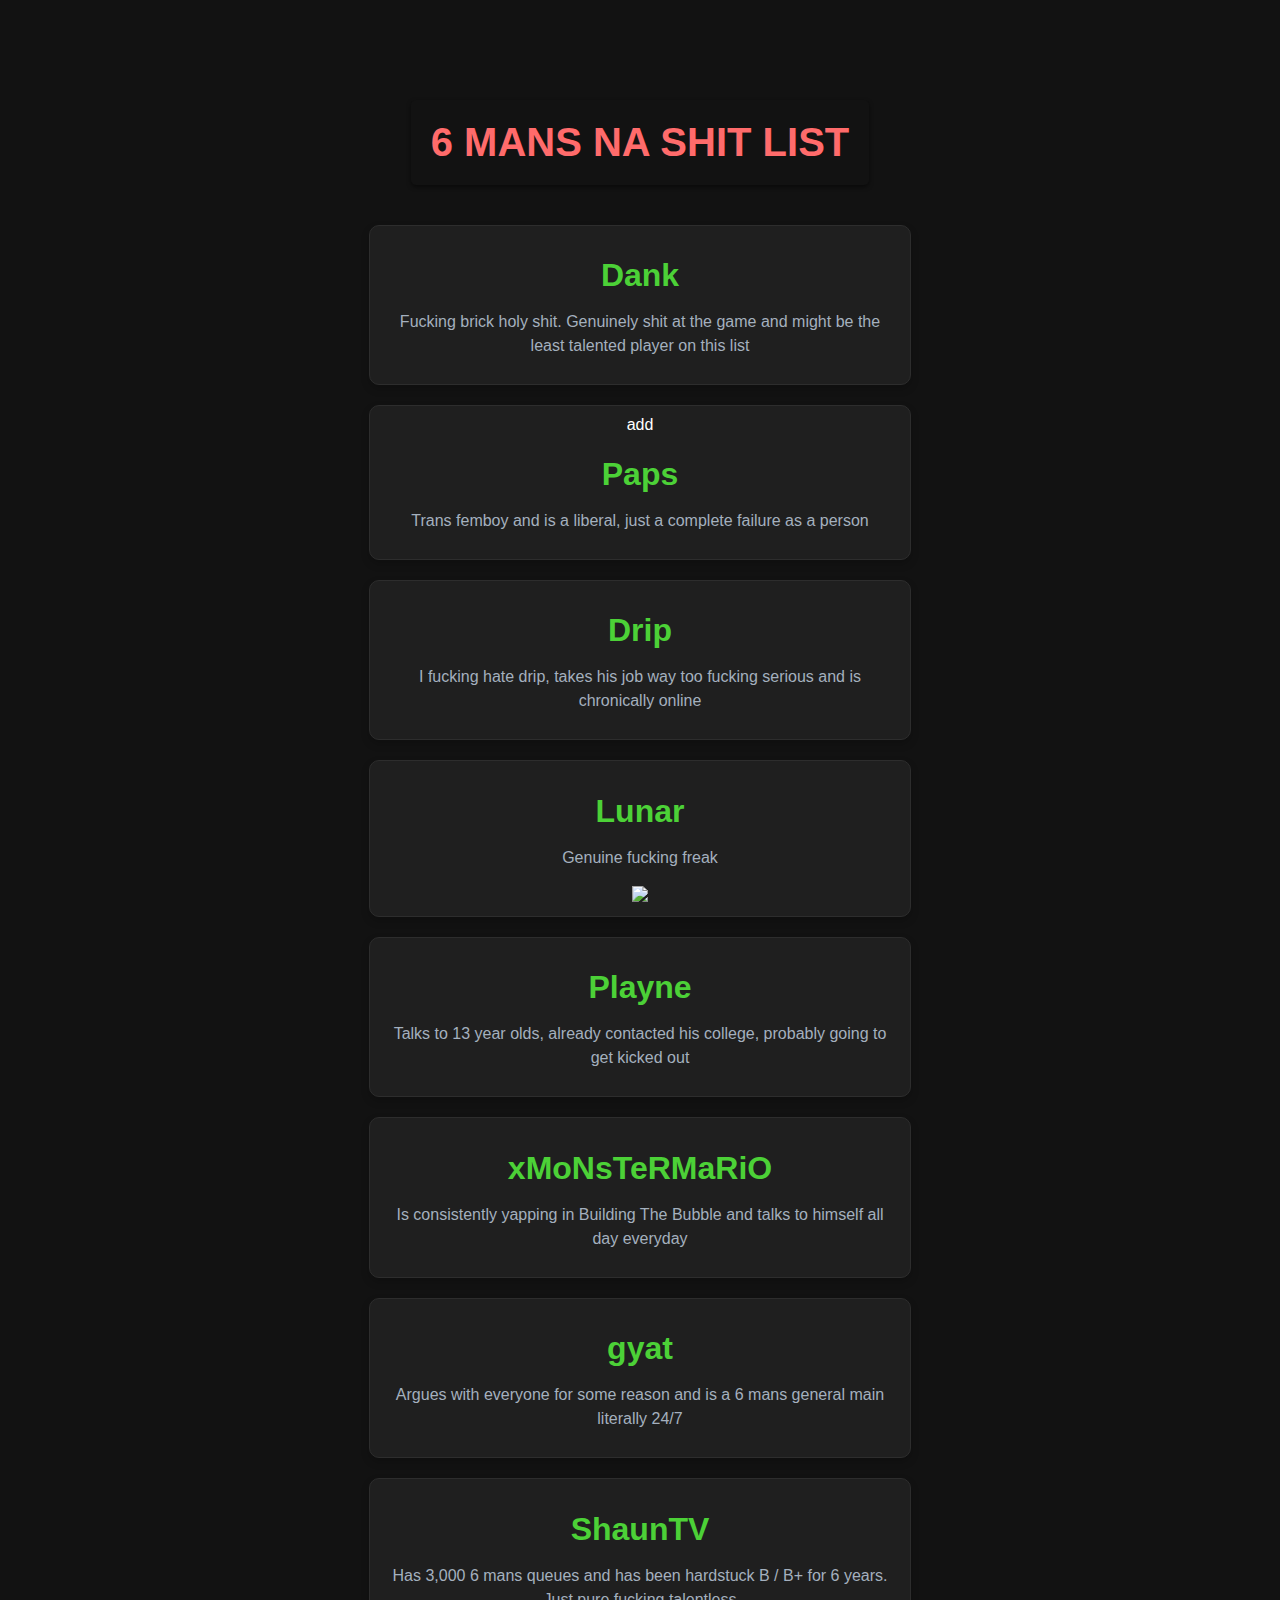
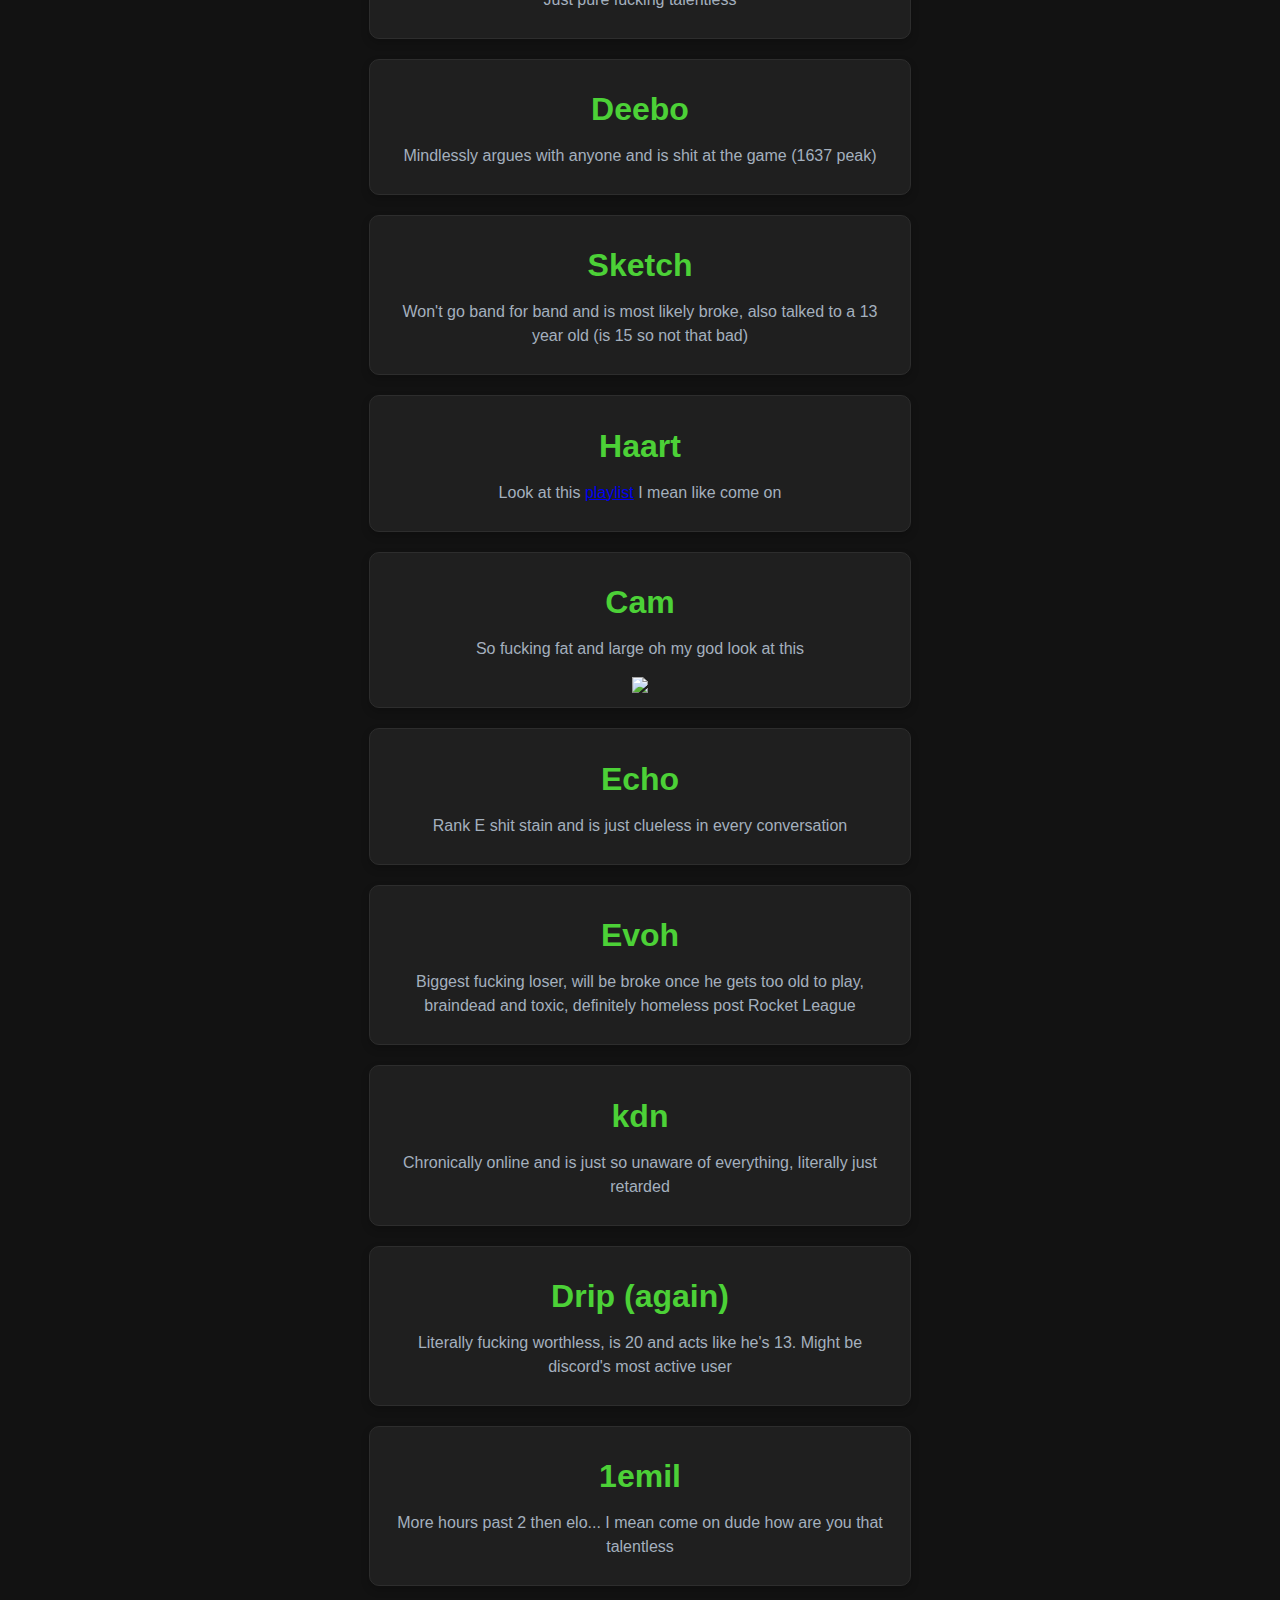
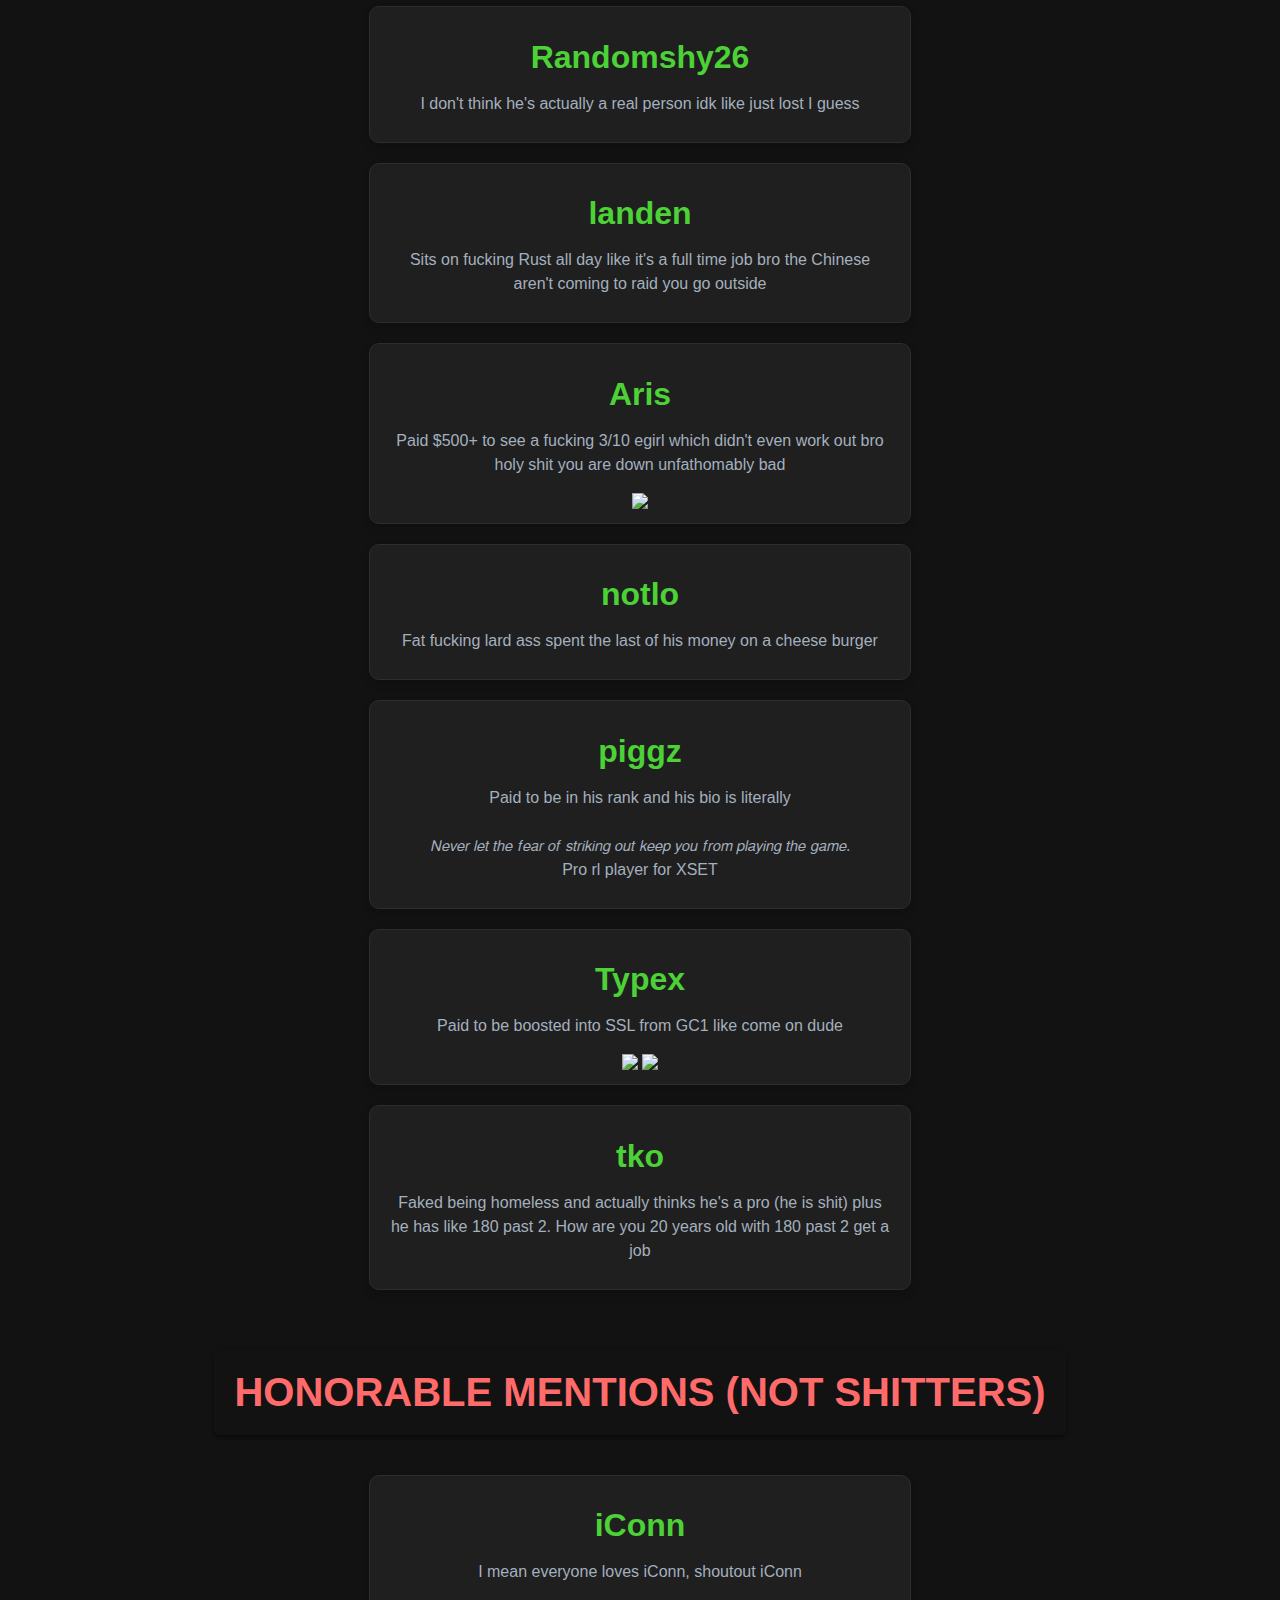
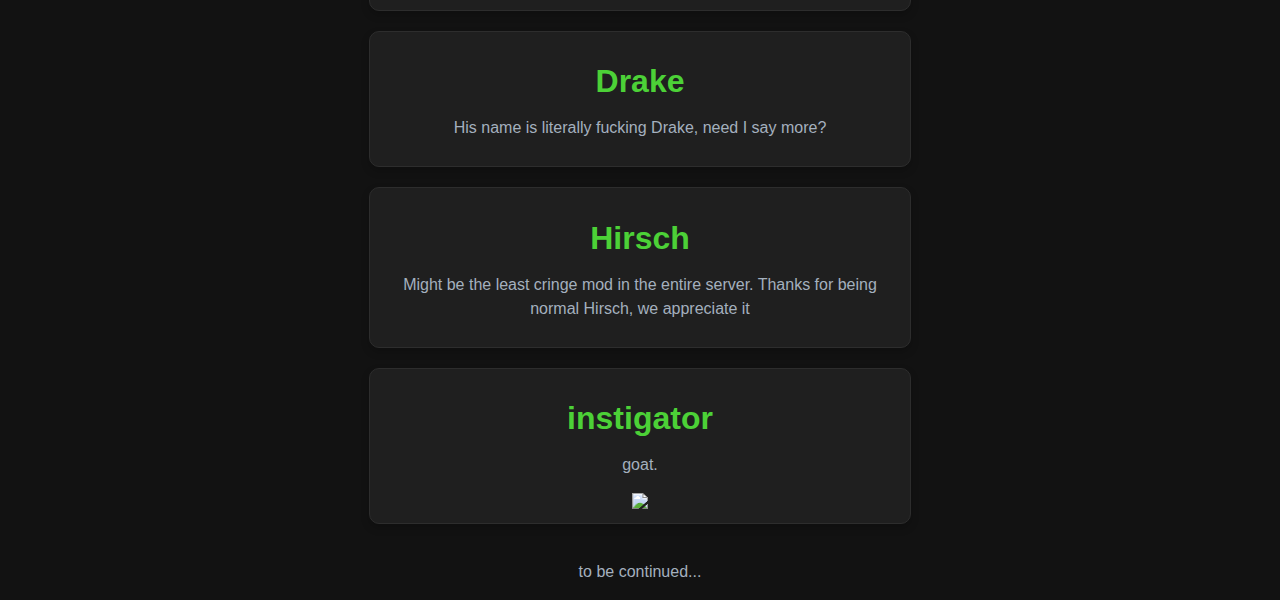
==== commit 9680ed49: "Update index.html" ====
--- a/index.html
+++ b/index.html
@@ -9,8 +9,8 @@
     <link rel="mask-icon" href="https://cdn.discordapp.com/attachments/930975490460778566/1186382942872817695/Rx3820gggwb_400x400.png?ex=65930c37&amp;is=65809737&amp;hm=f20cc4f1c38bc516bd954c93b74b8282093c9cb081061e4e7e5db4926f9dc01a&amp;" color="#5bbad5">
     <link rel="shortcut icon" href="https://cdn.discordapp.com/attachments/930975490460778566/1186382942872817695/Rx3820gggwb_400x400.png?ex=65930c37&amp;is=65809737&amp;hm=f20cc4f1c38bc516bd954c93b74b8282093c9cb081061e4e7e5db4926f9dc01a&amp;">
     
-    <meta property="og:title" content="6 Mansn NA Shit List" />
-    <meta property="og:description" content="THe worst of the worst" />
+    <meta property="og:title" content="6 Mans NA Shit List" />
+    <meta property="og:description" content="The worst of the worst" />
     <meta property="og:image" content="https://cdn.discordapp.com/attachments/930975490460778566/1186415356659630140/tdd.png?ex=65932a67&is=6580b567&hm=b5d4313112f2eb5ded8824e0728516e9c30e6b73ec4e14681ed4dbf60b720197&" />
     <meta property="og:url" content="https://www.6mans.xyz" />
     <meta property="og:type" content="website" />
@@ -78,7 +78,7 @@
     </style>
 </head>
 <body>
-    <h2 class="content-title">6 Mans NA Shitter List</h2>
+    <h2 class="content-title">6 Mans NA Shit List</h2>
     <div class="embed-container">
         <h1 class="title">Dank</h1>
         <p class="subtext">Fucking brick holy shit. Genuinely shit at the game and might be the least talented player on this list</p>
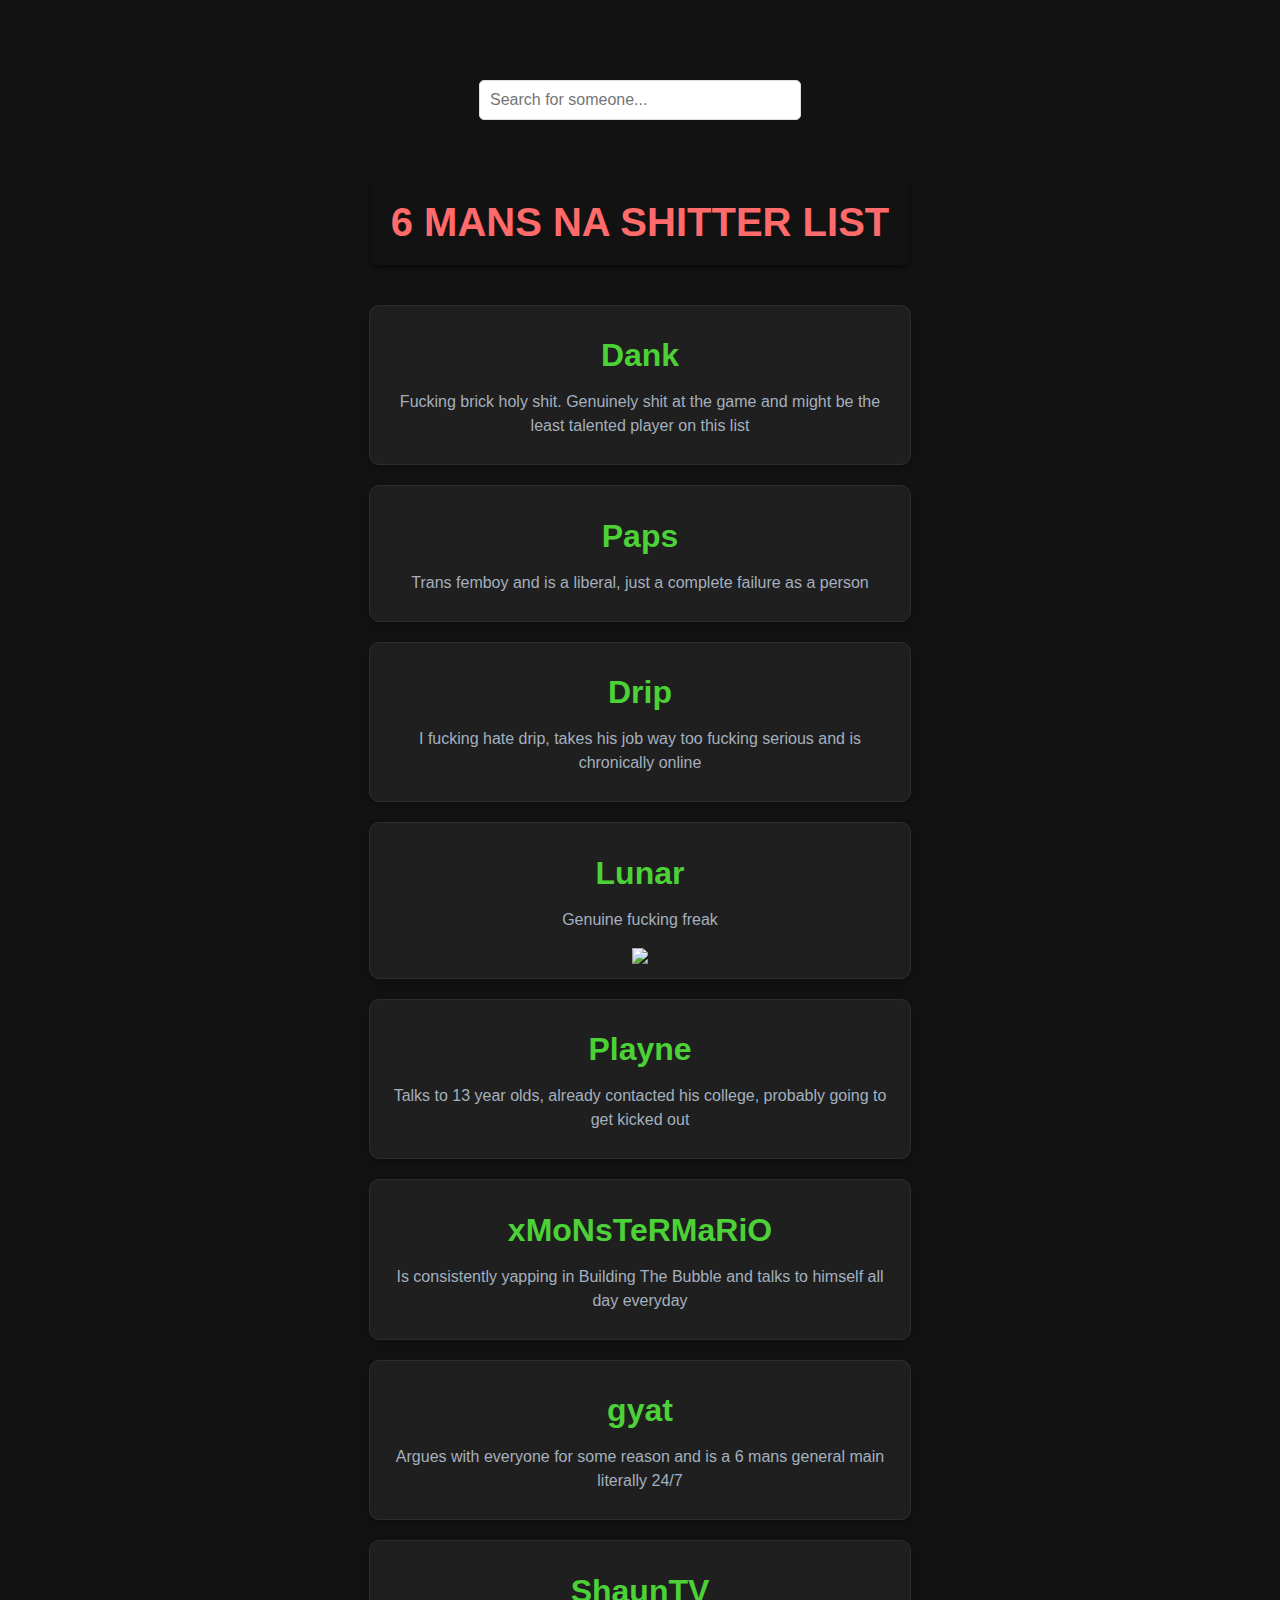
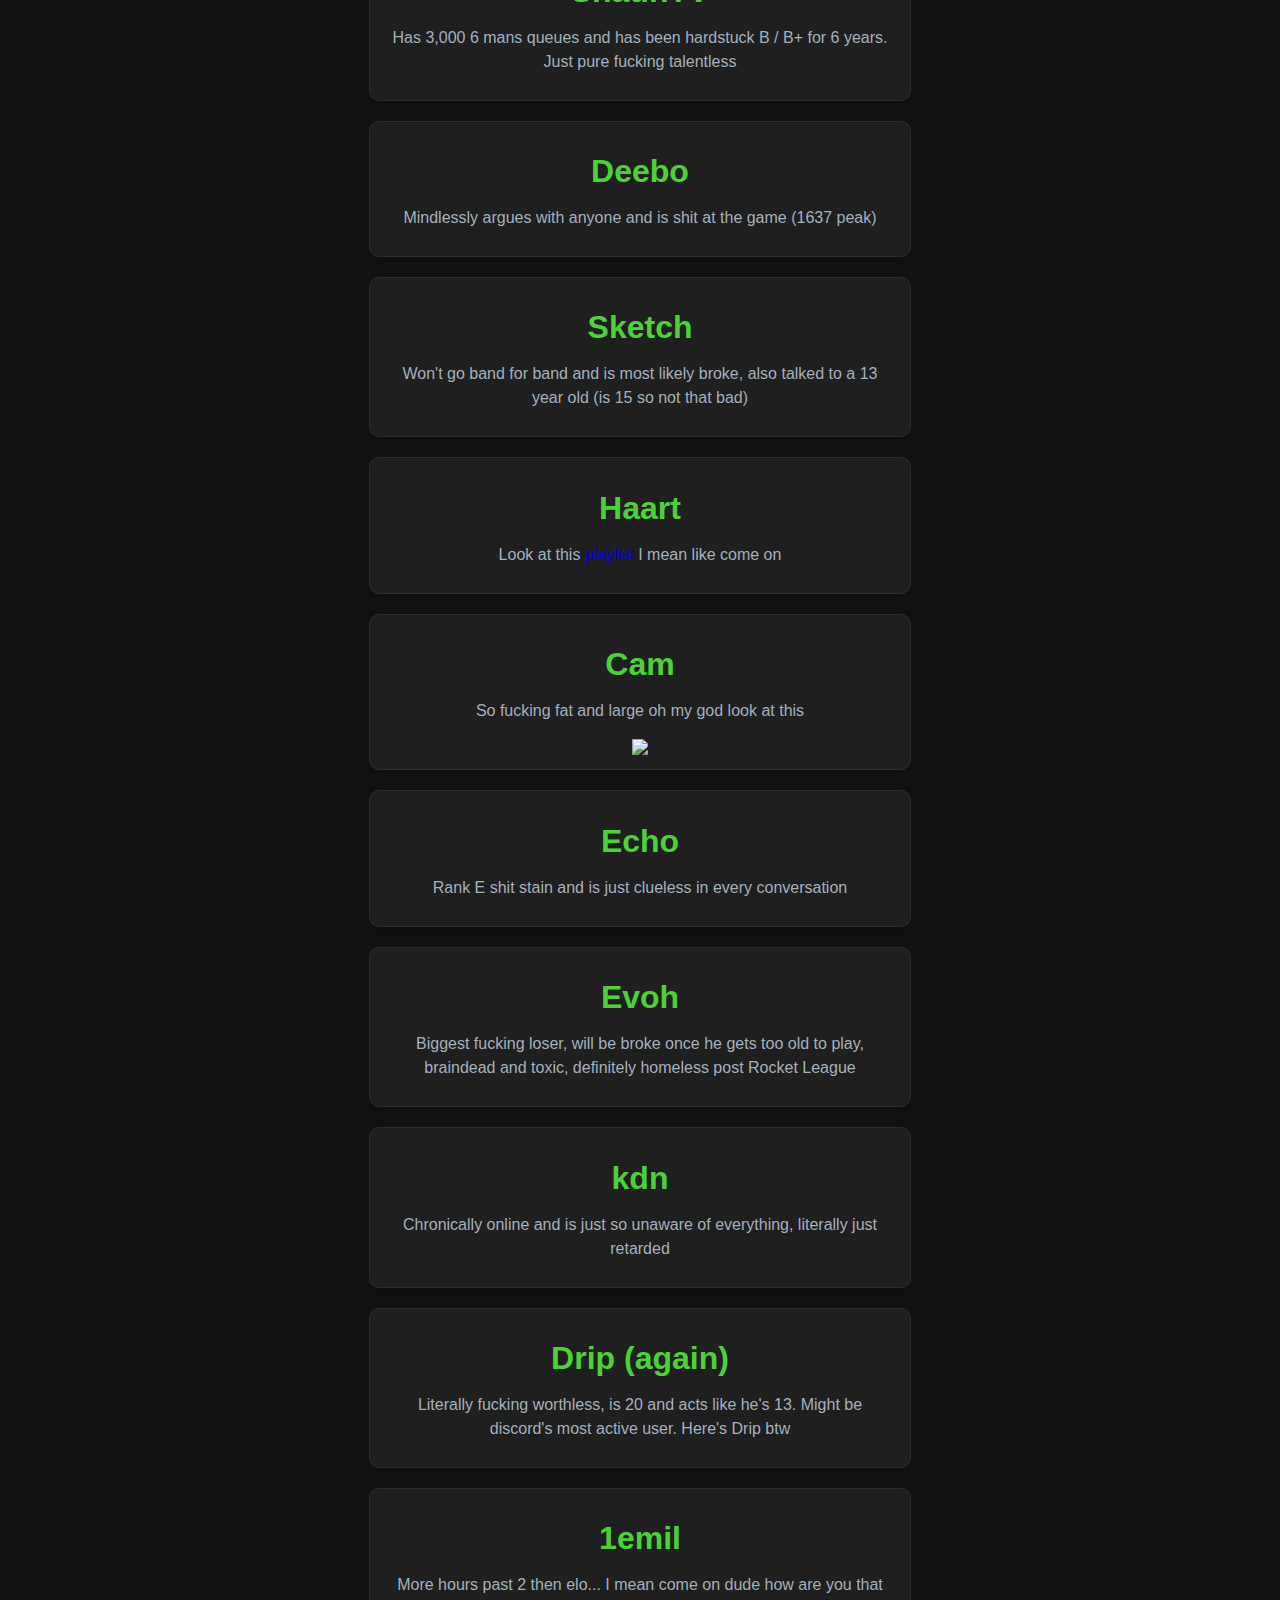
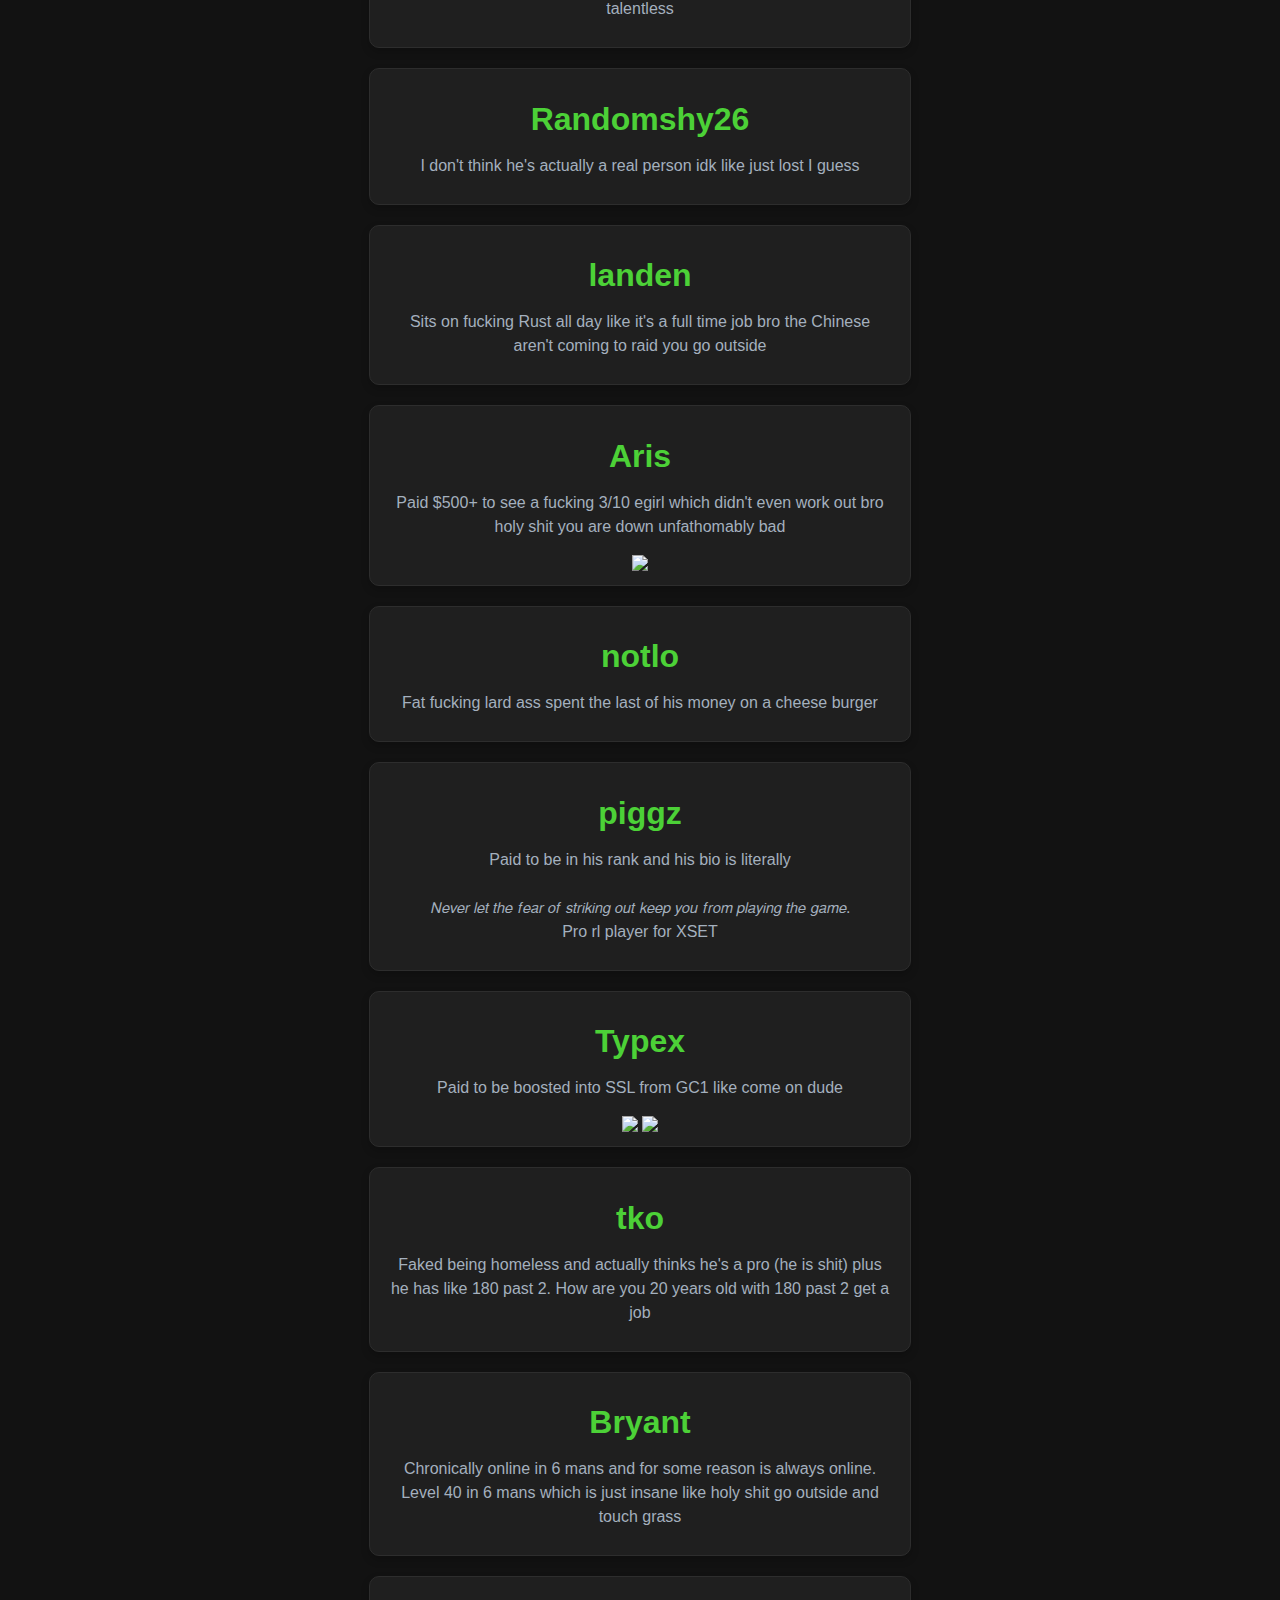
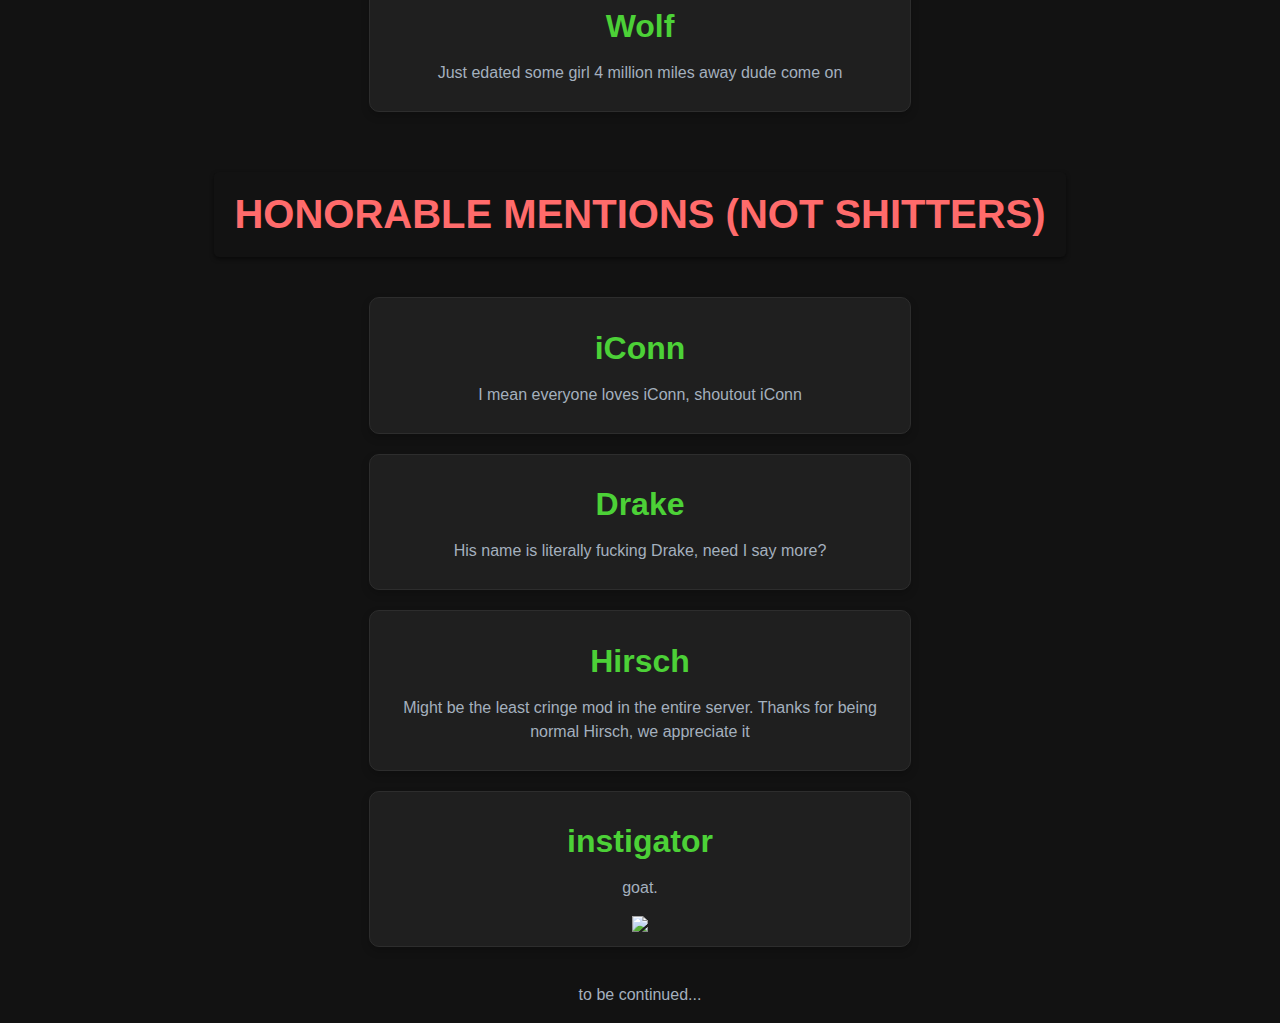
==== commit 1f1ae36a: "Update index.html" ====
--- a/index.html
+++ b/index.html
@@ -26,7 +26,7 @@
             flex-direction: column;
             align-items: center;
             overflow-y: auto;
-            padding-top: 60px; /* space for the fixed title */
+            padding-top: 60px;
         }
 
         .content-title {
@@ -35,11 +35,11 @@
             margin: 40px 0;
             text-transform: uppercase;
             text-align: center;
-            background-color: #121212; /* same as body background for consistency */
-            padding: 20px; /* some padding for aesthetic */
-            border-radius: 5px; /* optional, for a slightly rounded look */
-            box-shadow: 0 2px 4px rgba(0, 0, 0, 0.5); /* optional, s depth */
-            width: max-content; /* ensures the background only covers the text */
+            background-color: #121212; 
+            padding: 20px; 
+            border-radius: 5px; 
+            box-shadow: 0 2px 4px rgba(0, 0, 0, 0.5);
+            width: max-content; 
             max-width: 90%; 
         }
         
@@ -51,7 +51,7 @@
             padding: 10px 20px;
             width: 500px;
             text-align: center;
-            margin-bottom: 20px; /* space between entries */
+            margin-bottom: 20px; 
         }
 
         .title {
@@ -75,15 +75,27 @@
             color: #a4b0be;
             line-height: 1.5;
         }
+
+        .search-bar {
+            font-size: 16px;
+            padding: 10px;
+            margin: 20px 0;
+            width: 300px;
+            border-radius: 5px;
+            border: 1px solid #ddd;
+        }
+
+
     </style>
 </head>
 <body>
-    <h2 class="content-title">6 Mans NA Shit List</h2>
+    <input type="text" id="playerSearch" placeholder="Search for someone..." class="search-bar">
+    <h2 class="content-title">6 Mans NA Shitter List</h2>
     <div class="embed-container">
         <h1 class="title">Dank</h1>
         <p class="subtext">Fucking brick holy shit. Genuinely shit at the game and might be the least talented player on this list</p>
     </div>
-    <div class="embed-container">add
+    <div class="embed-container">
         <h1 class="title">Paps</h1>
         <p class="subtext">Trans femboy and is a liberal, just a complete failure as a person</p>
     </div>
@@ -143,7 +155,7 @@
     </div>
     <div class="embed-container">
         <h1 class="title">Drip (again)</h1>
-        <p class="subtext">Literally fucking worthless, is 20 and acts like he's 13. Might be discord's most active user</p>
+        <p class="subtext">Literally fucking worthless, is 20 and acts like he's 13. Might be discord's most active user. Here's Drip btw</p>
     </div>
     <div class="embed-container">
         <h1 class="title">1emil</h1>
@@ -180,8 +192,14 @@
         <h1 class="title">tko</h1>
         <p class="subtext">Faked being homeless and actually thinks he's a pro (he is shit) plus he has like 180 past 2. How are you 20 years old with 180 past 2 get a job</p>
     </div>  
-
-
+    <div class="embed-container">   
+        <h1 class="title">Bryant</h1>
+        <p class="subtext">Chronically online in 6 mans and for some reason is always online. Level 40 in 6 mans which is just insane like holy shit go outside and touch grass</p>
+    </div>
+    <div class="embed-container">   
+        <h1 class="title">Wolf</h1>
+        <p class="subtext">Just edated some girl 4 million miles away dude come on</p>
+    </div>
 
     <h2 class="content-title">Honorable Mentions (Not Shitters)</h2>
     <div class="embed-container">
@@ -203,6 +221,26 @@
     </div>
     
     <p class="bottom">to be continued...</p>
+
+    <script>
+        document.addEventListener('DOMContentLoaded', function() {
+            const searchInput = document.getElementById('playerSearch');
+    
+            searchInput.addEventListener('keyup', function() {
+                const searchTerm = searchInput.value.toLowerCase();
+                const containers = document.getElementsByClassName('embed-container');
+    
+                for (const container of containers) {
+                    const title = container.querySelector('.title').innerText.toLowerCase();
+                    if (title.includes(searchTerm)) {
+                        container.style.display = '';
+                    } else {
+                        container.style.display = 'none';
+                    }
+                }
+            });
+        });
+    </script>
     
 </body>
 </html>
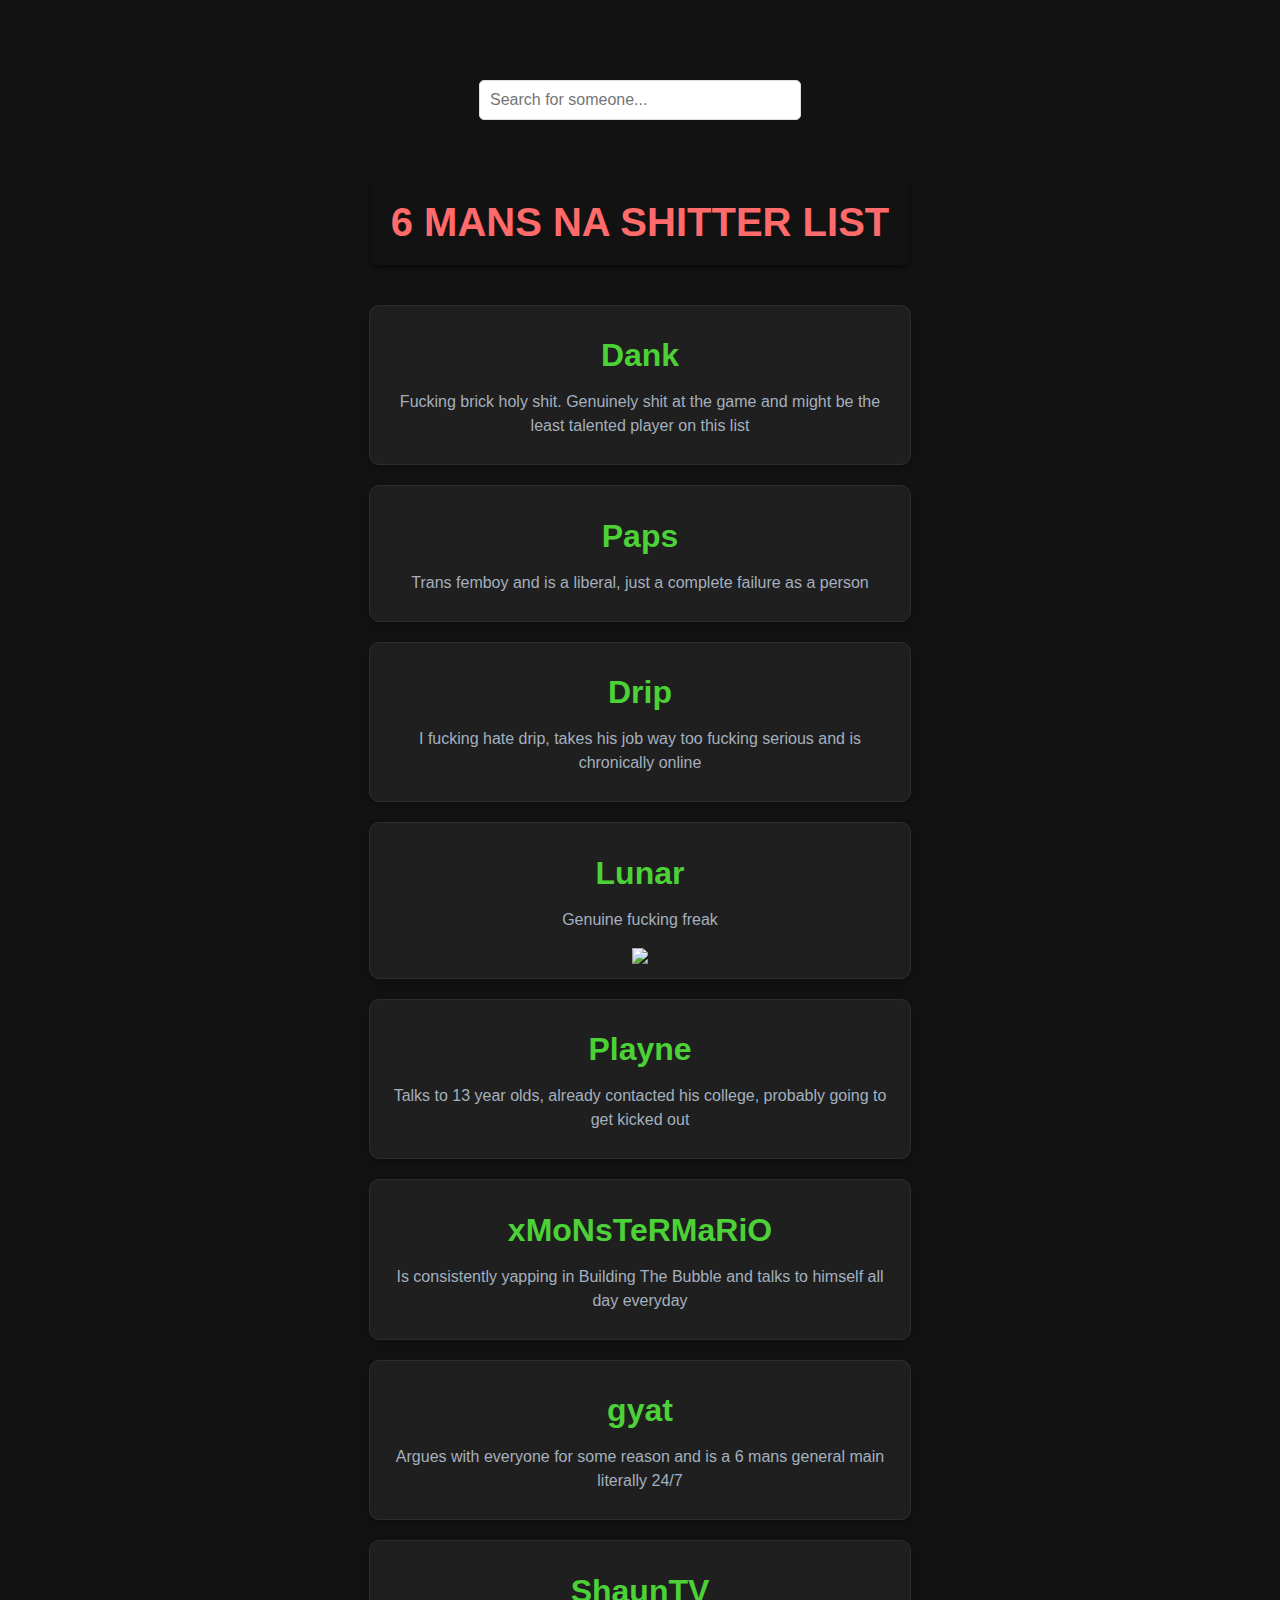
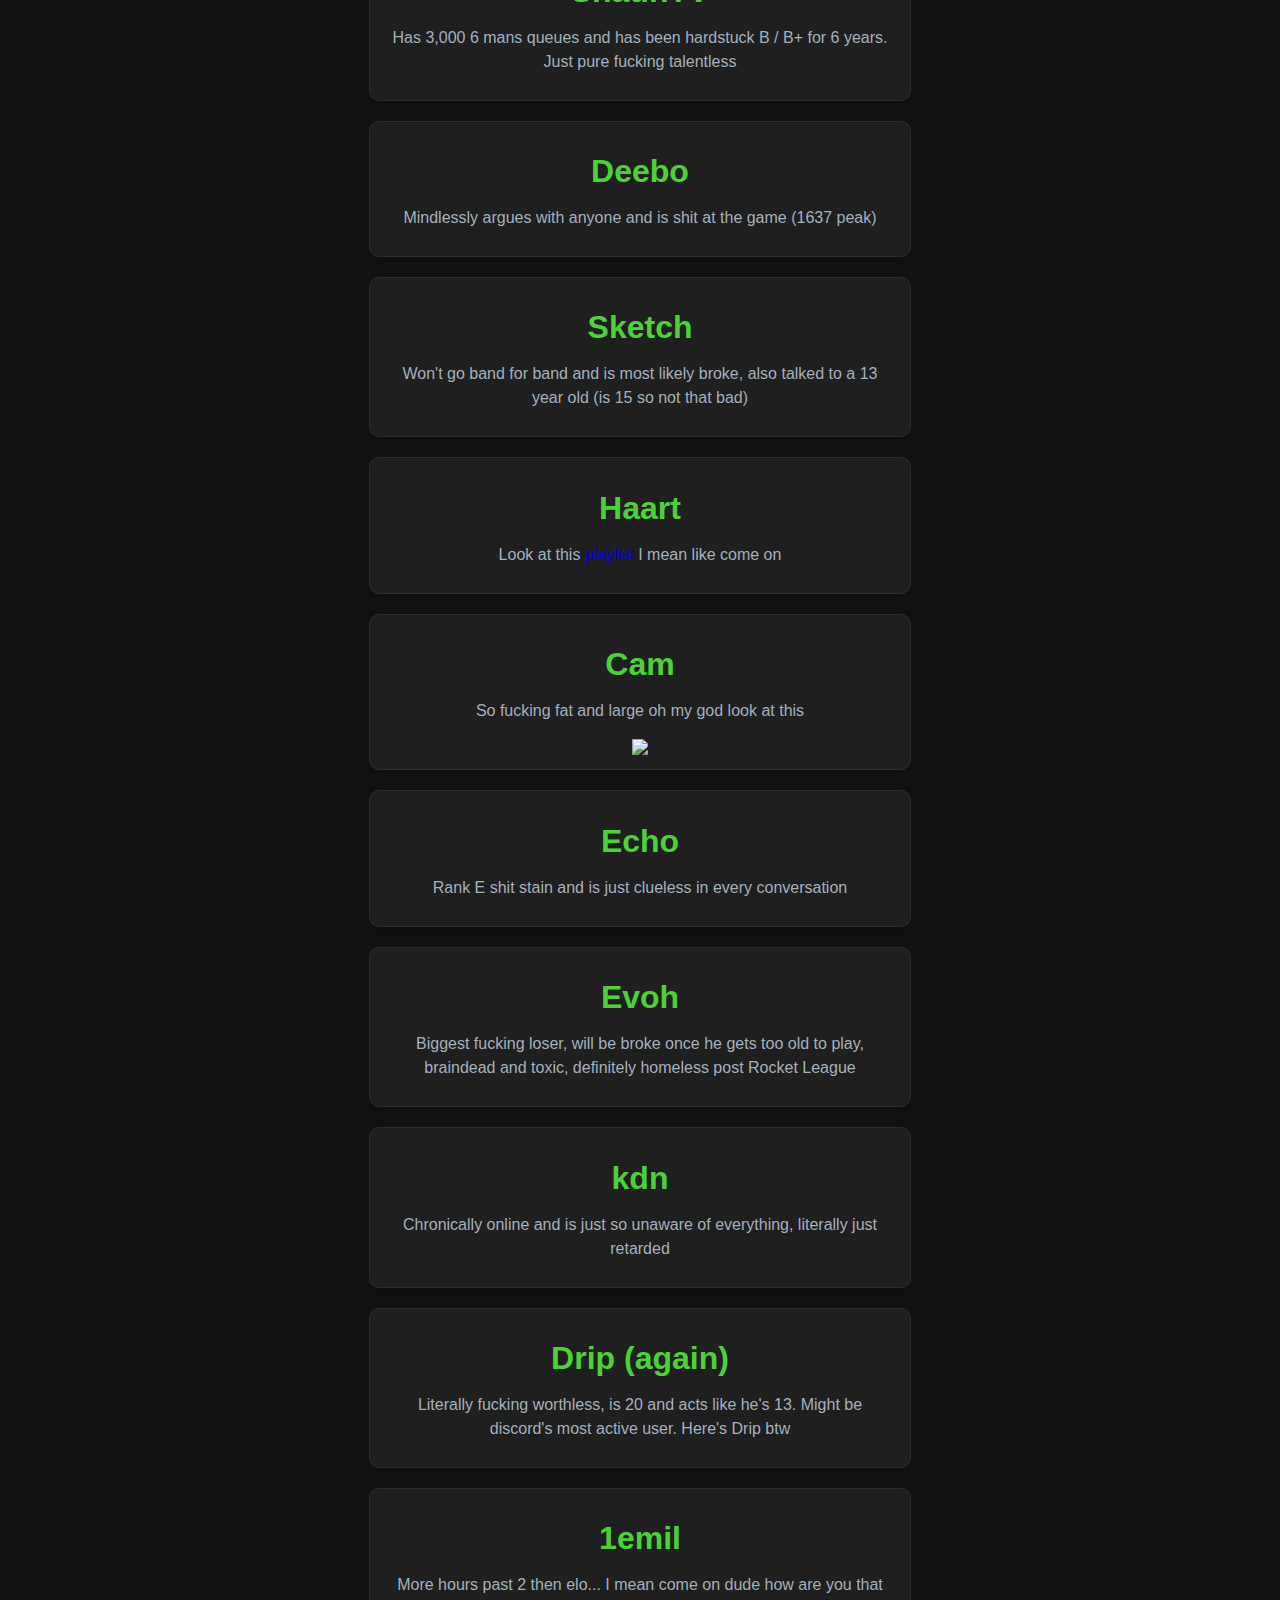
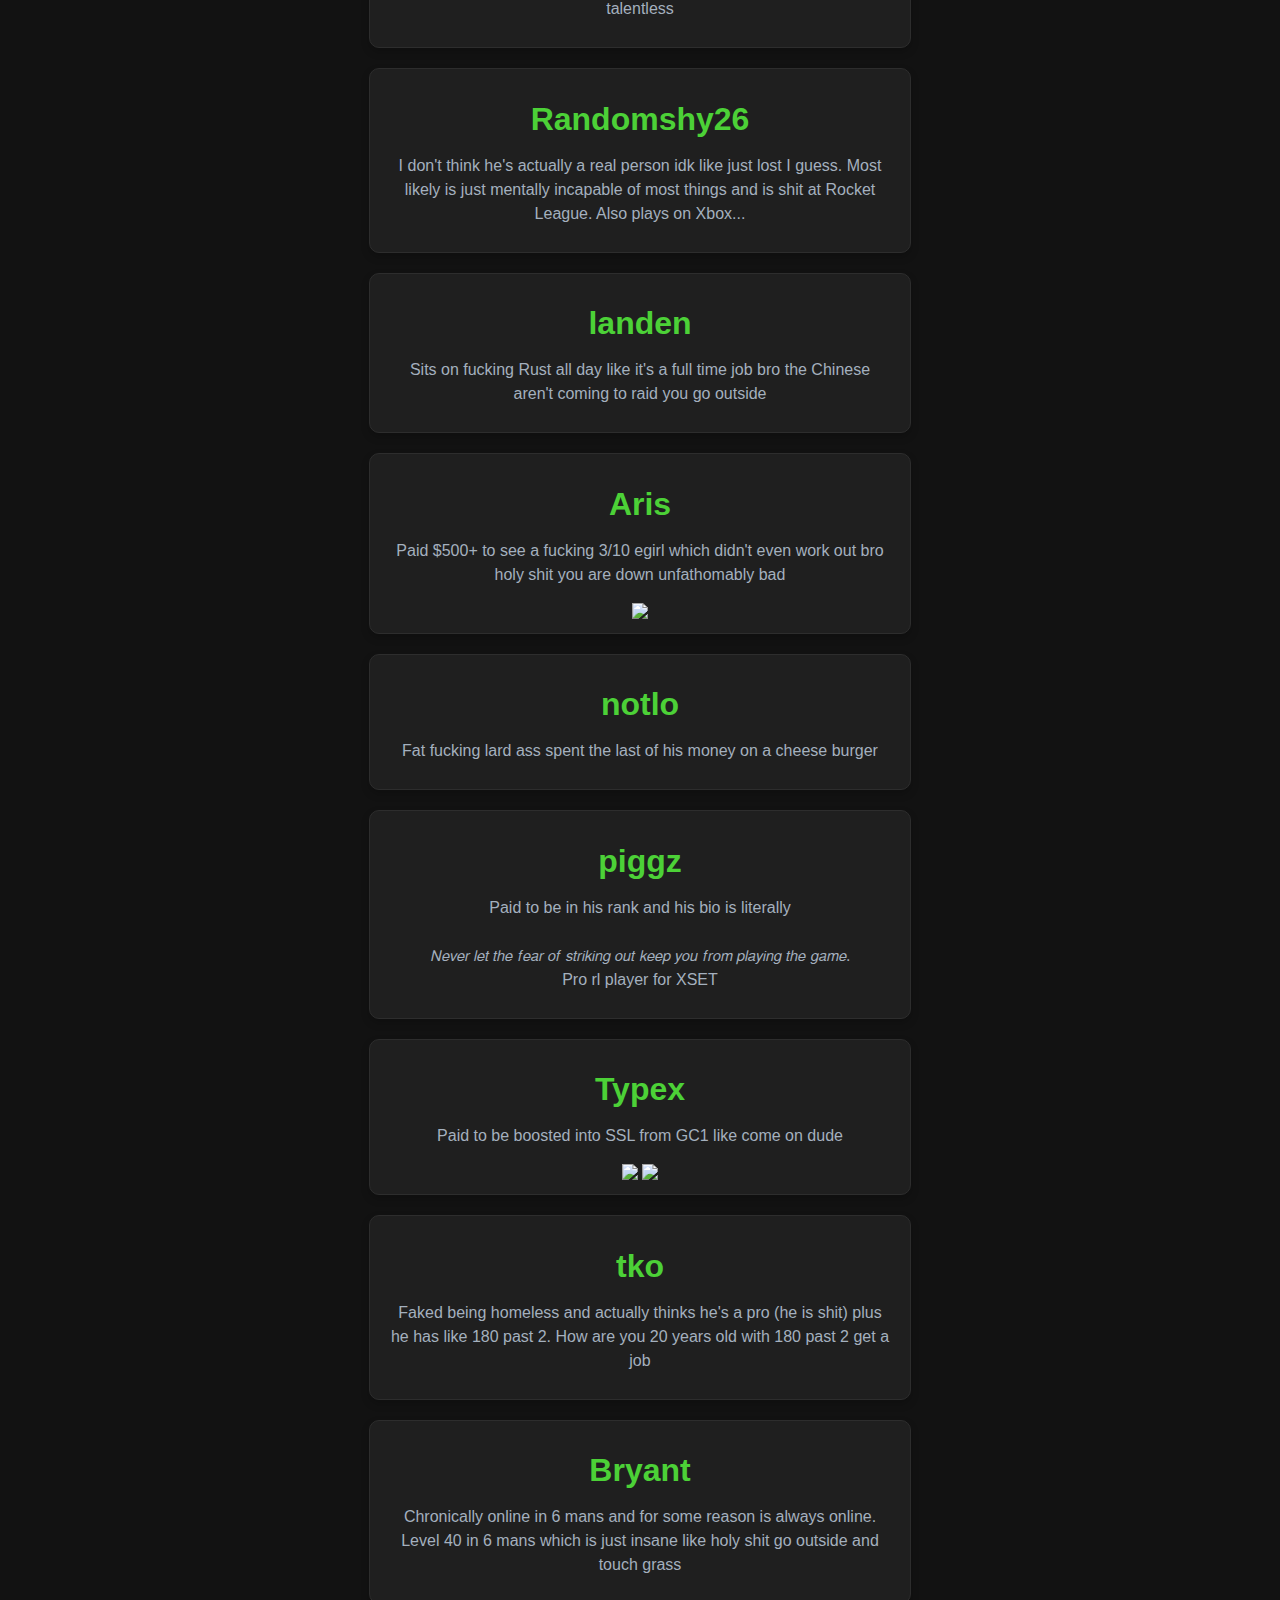
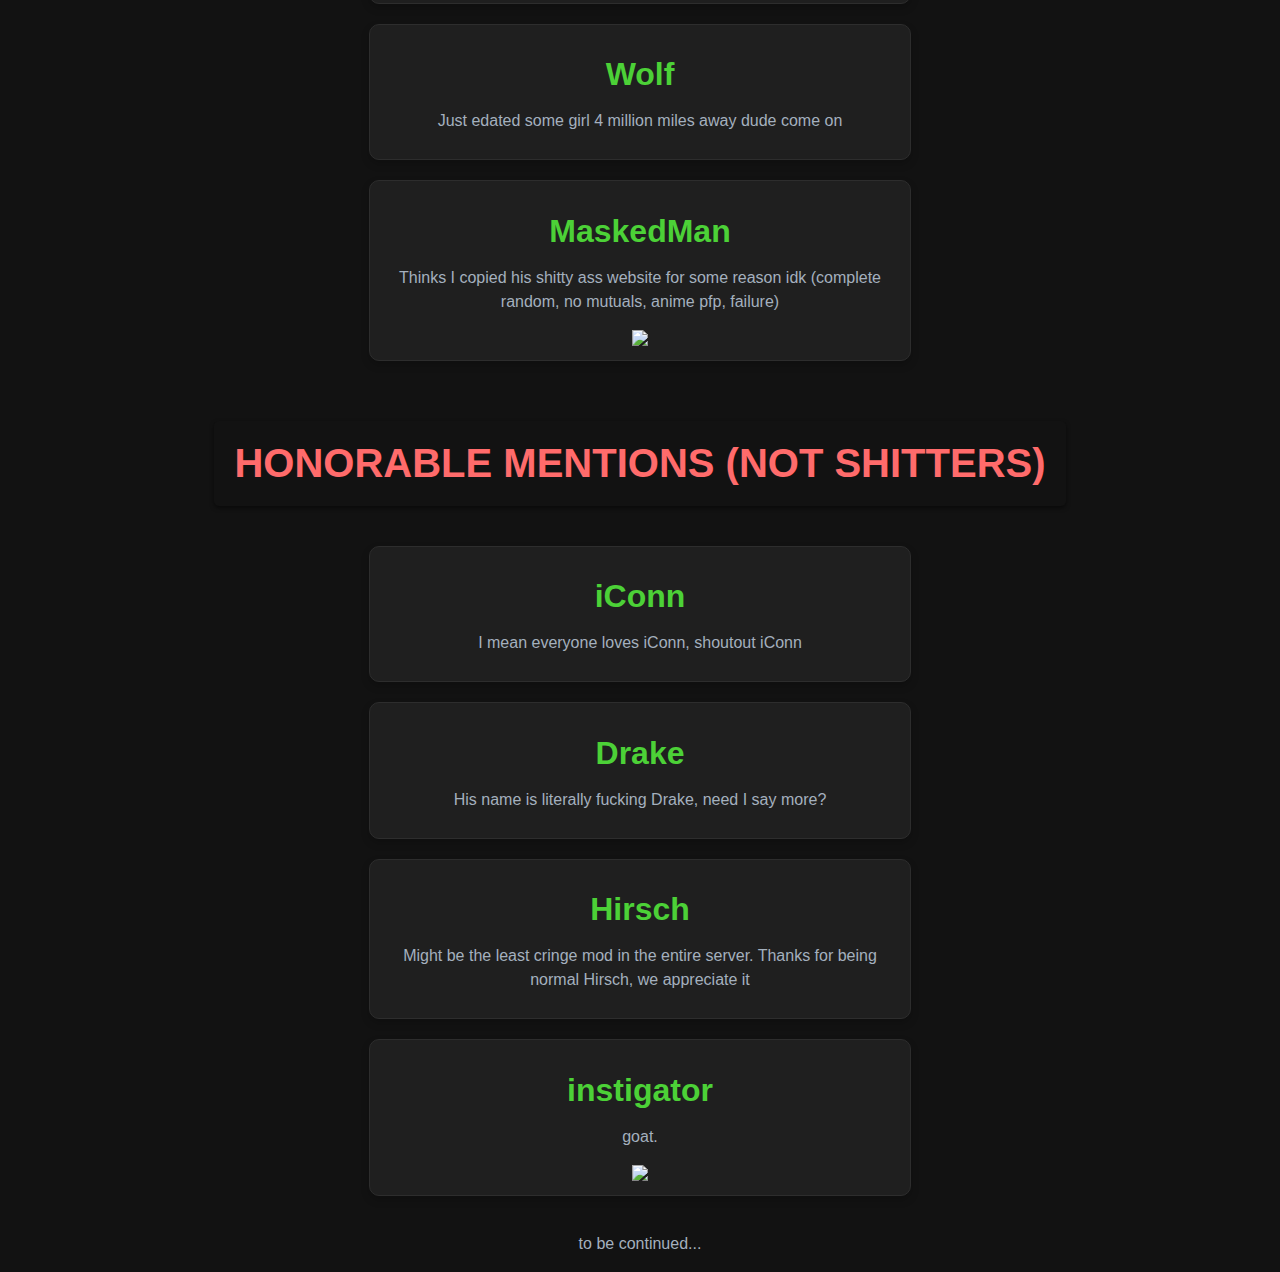
==== commit f012076d: "Update index.html" ====
--- a/index.html
+++ b/index.html
@@ -163,7 +163,7 @@
     </div>
     <div class="embed-container">
         <h1 class="title">Randomshy26</h1>
-        <p class="subtext">I don't think he's actually a real person idk like just lost I guess</p>
+        <p class="subtext">I don't think he's actually a real person idk like just lost I guess. Most likely is just mentally incapable of most things and is shit at Rocket League. Also plays on Xbox...</p>
     </div>
     <div class="embed-container">   
         <h1 class="title">landen</h1>
@@ -200,6 +200,11 @@
         <h1 class="title">Wolf</h1>
         <p class="subtext">Just edated some girl 4 million miles away dude come on</p>
     </div>
+    <div class="embed-container">
+        <h1 class="title">MaskedMan</h1>
+        <p class="subtext">Thinks I copied his shitty ass website for some reason idk (complete random, no mutuals, anime pfp, failure)</p>
+        <img class="subimage" src="https://cdn.discordapp.com/attachments/930975490460778566/1186895953819598879/image.png?ex=6594e9fe&is=658274fe&hm=7ca0213e7d6280a712a3d189c0111f17cc56aa0e5915e9c1012f0bc3a7c695ac&">
+    </div>
 
     <h2 class="content-title">Honorable Mentions (Not Shitters)</h2>
     <div class="embed-container">
@@ -219,6 +224,7 @@
         <p class="subtext">goat.</p>
         <img class="subimage" src="https://cdn.discordapp.com/attachments/930975490460778566/1186193910435946557/Rx3820wb_400x400.jpg?ex=65925c2a&is=657fe72a&hm=ab1f59b7ea1c1e7e8b8e67b4d770ea5acebc30c1d2af4aeb9b29db7d799099cb&">
     </div>
+    
     
     <p class="bottom">to be continued...</p>
 
